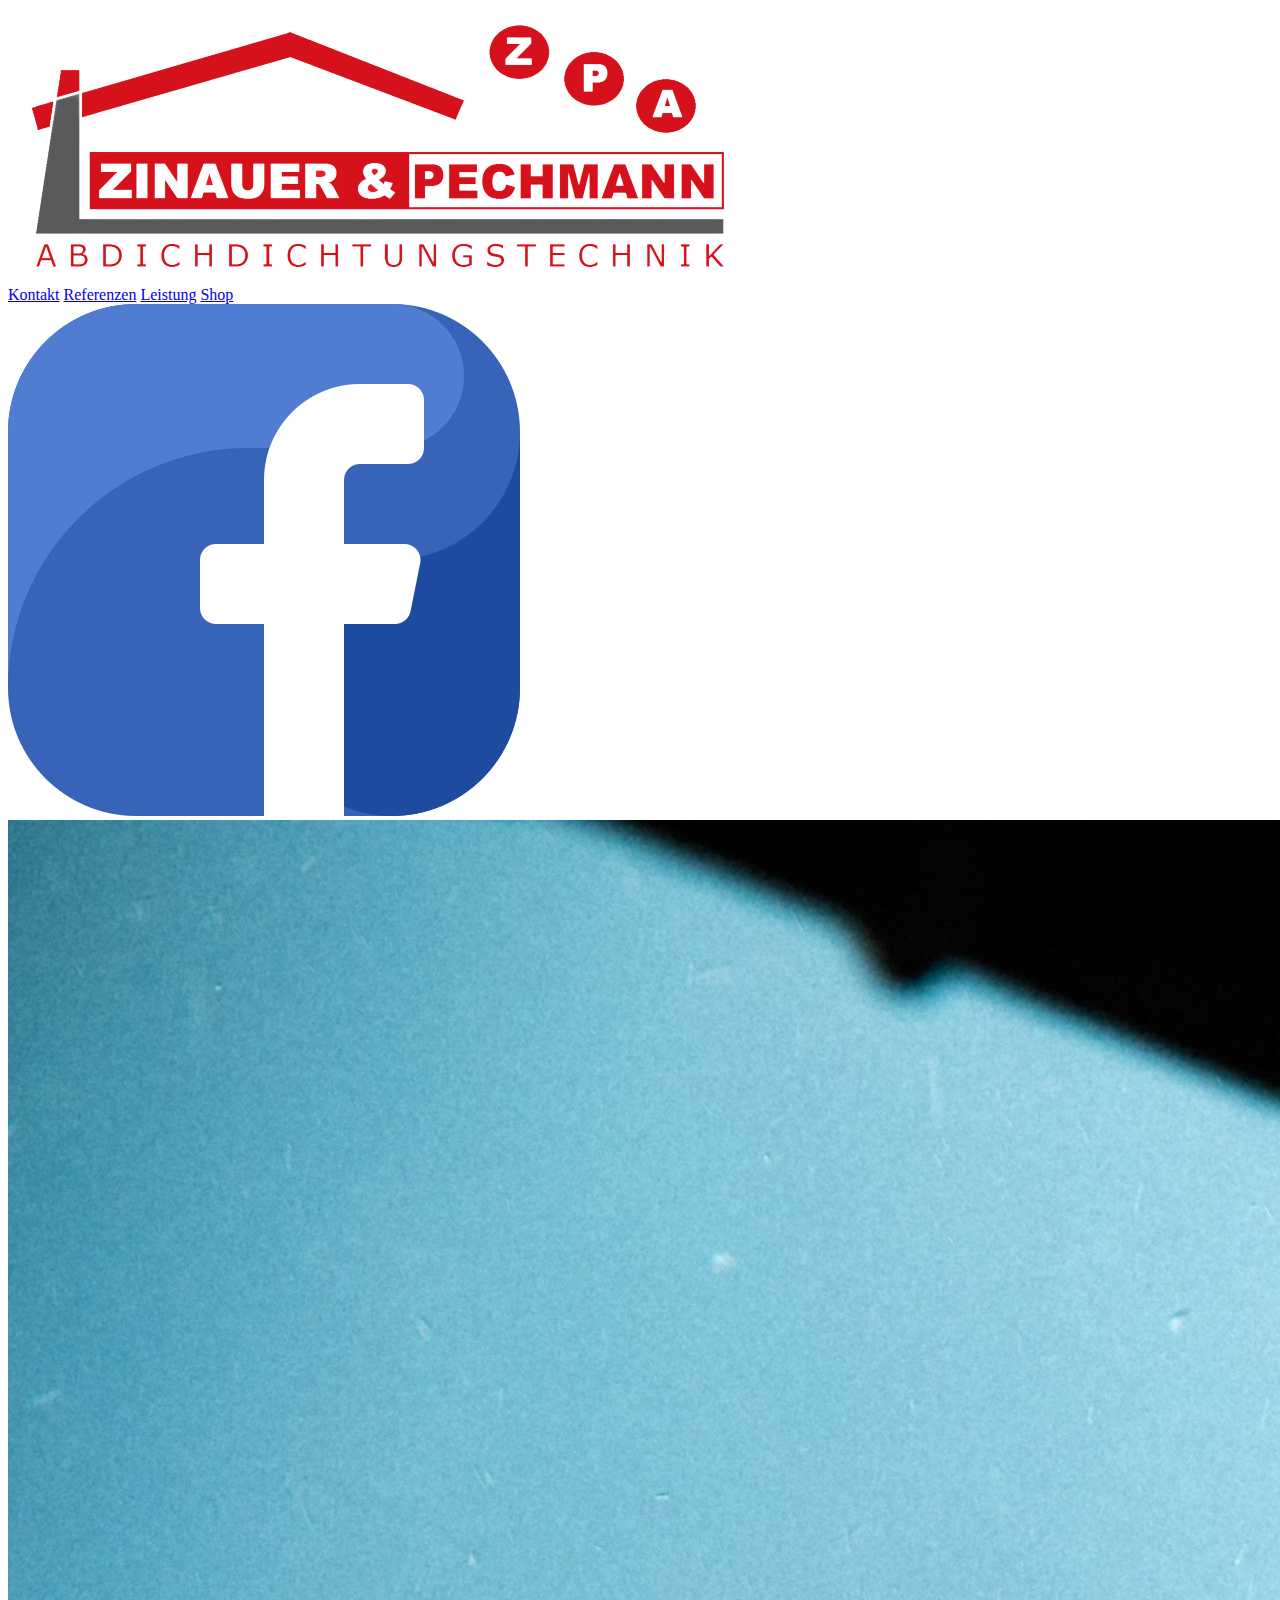
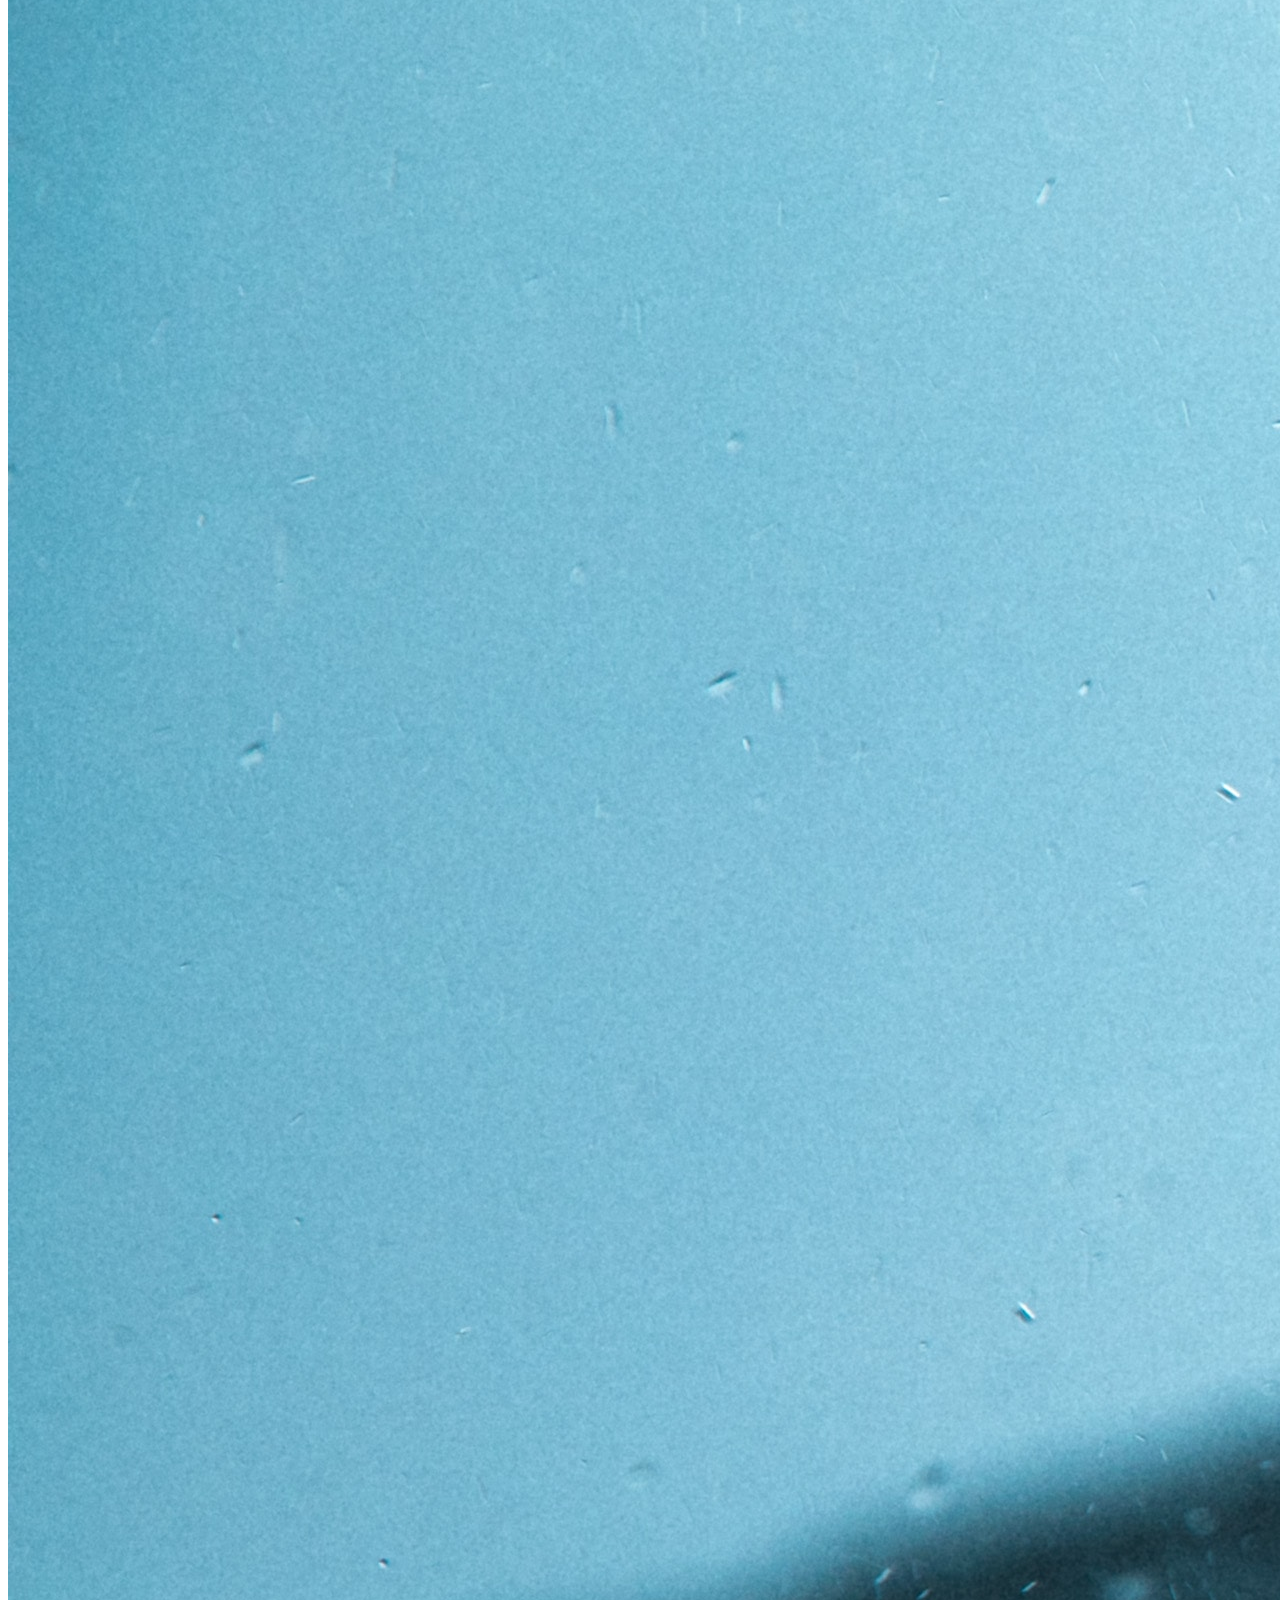
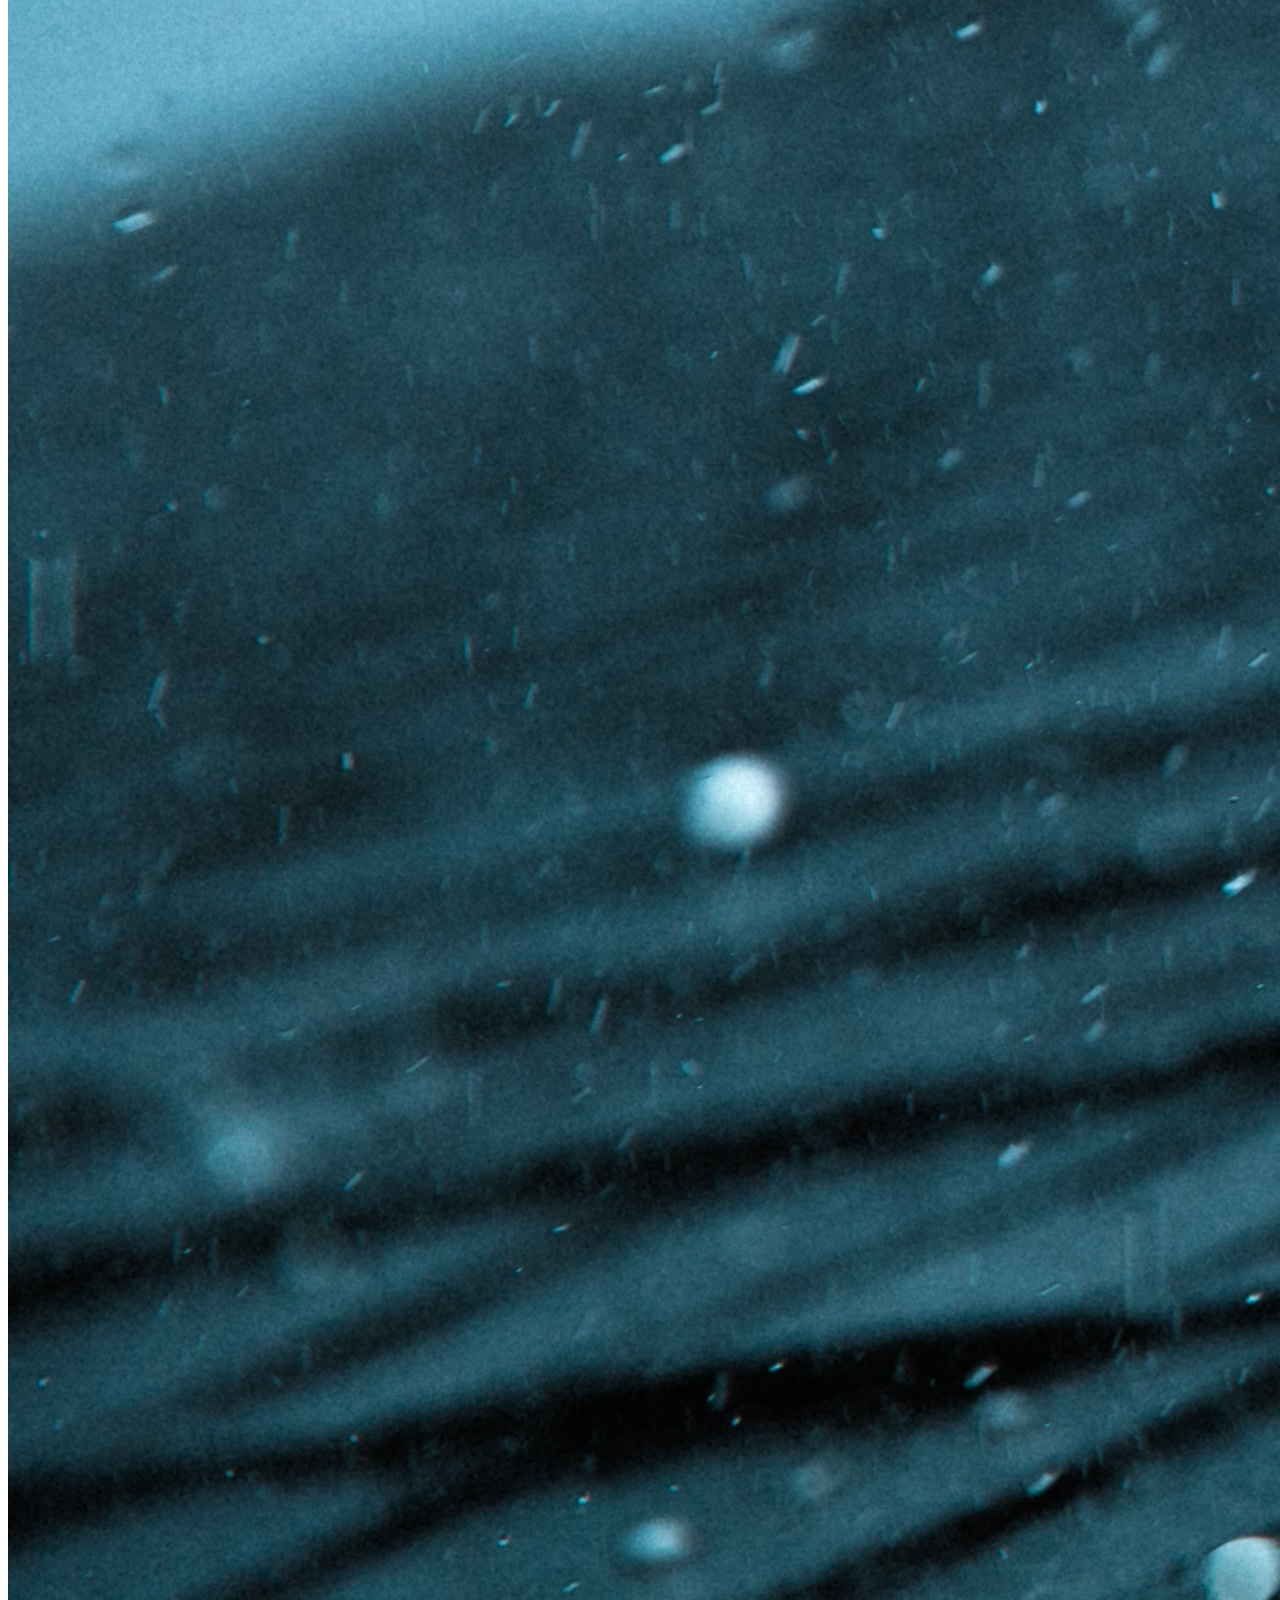
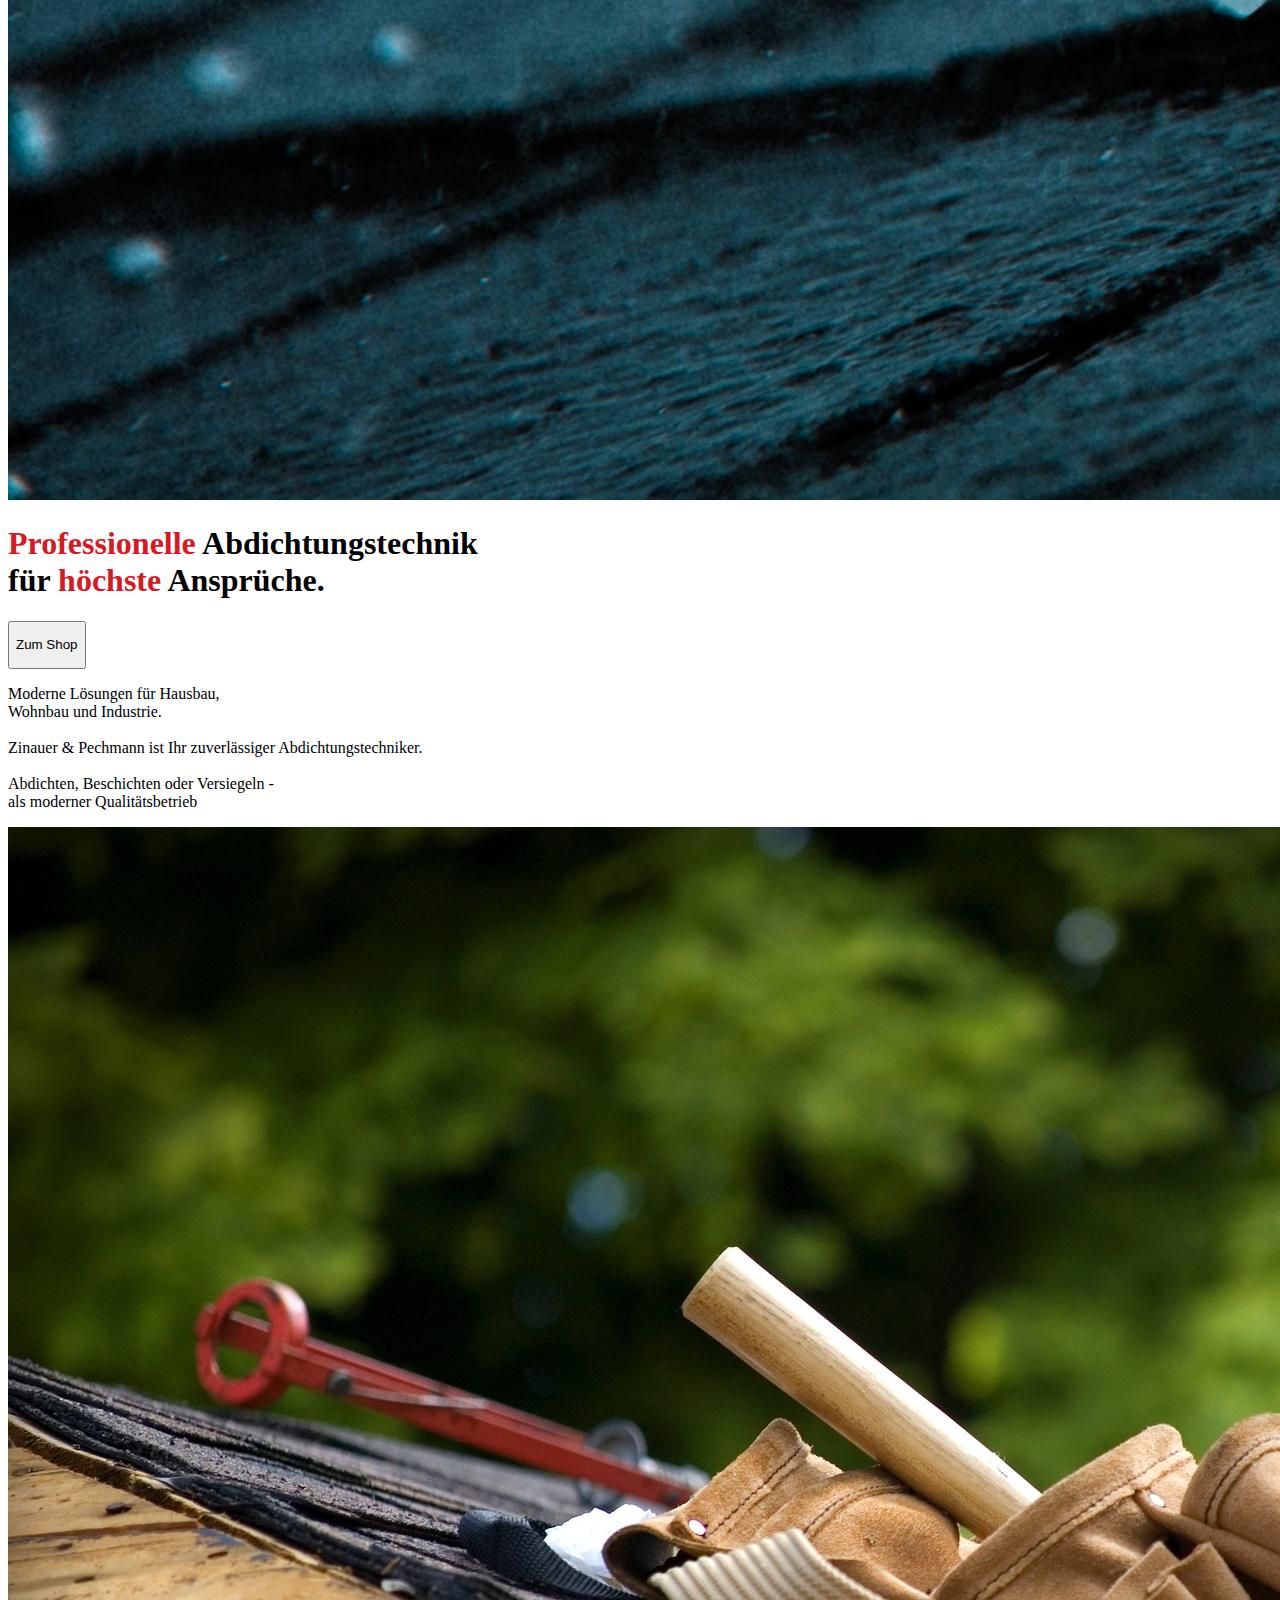
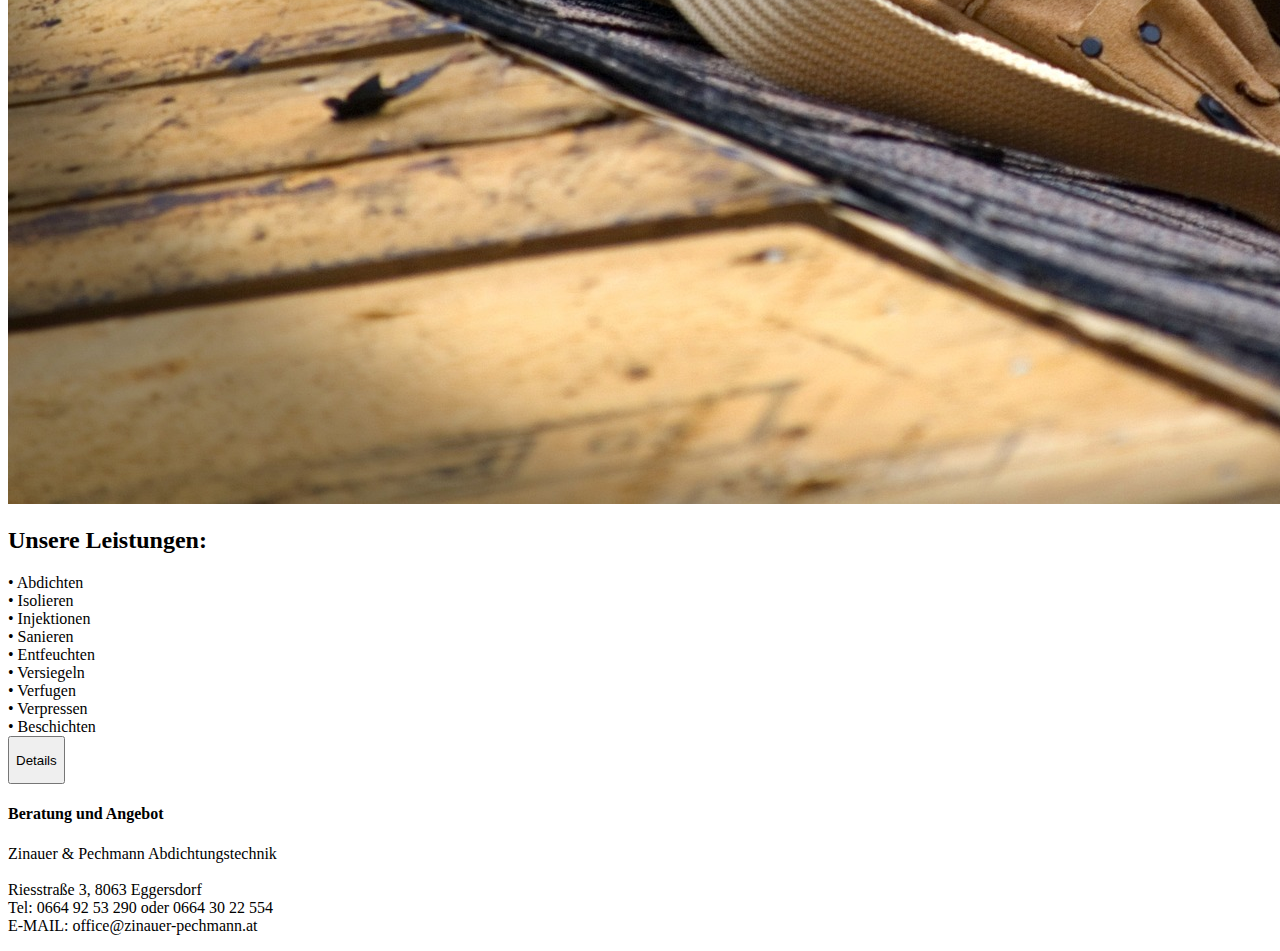
==== index.html @ e1e983dc "Add files via upload" ====
<!DOCTYPE html>
<html lang="en">
<head>
    <meta charset="UTF-8">
    <meta http-equiv="X-UA-Compatible" content="IE=edge">
    <meta name="viewport" content="width=device-width, initial-scale=1.0">
    <link rel="stylesheet" href="style.css">
    <title>Zinauer & Pechmann</title>
</head>
<body>

    <header>
        <section>
            <div class="container-header">
                <img class="logo" src="images/logo.png" alt="logo" />

                <div class="dropdown">                    
                    <div class="dropdown-content">
                        <a href="#">Kontakt</a>
                        <a href="#">Referenzen</a>
                        <a href="#">Leistung</a>
                        <a href="#">Shop</a>
                    </div>
                </div>

                <i class="fa-sharp fa-solid fa-bars"></i>
                <img class="facebook" src="images/facebook.png" alt="facebook"/> 
            </div>
            
        </section>   
    </header>

    <nav>

        <section>
            <div class="container-roof">
                <div class="container-roof-image">
                    <img src="images/rainRoof.jpg" alt="rainRoof"/>
                </div>
                <div class="container-h1">
                    <h1><span style="color: #D71922">Professionelle</span> Abdichtungstechnik <br> für <span style="color: #D71922">höchste</span> Ansprüche.</h1>
                </div>
            </div>            
        </section>

        <section>
            <div class="container-description">
                <div class="button-shop">
                    <button onclick=""><p>Zum Shop <i class="arrowRight"></i></p></button>
                </div>
                <div class="description">
                    <p>Moderne Lösungen für Hausbau, 
                    </br>Wohnbau und Industrie.
                    </br></br>Zinauer & Pechmann ist Ihr zuverlässiger Abdichtungstechniker. 
                    </br></br> Abdichten, Beschichten oder Versiegeln - 
                    </br>als moderner Qualitätsbetrieb</p>
                </div>        
            </div>            
        </section>
        
        <section>
            <div class="container-leistungen">
                <div class="container-tool-image">
                    <img src="images/toolRoof.jpg" alt="toolRoof"/>
                </div> 
                <div class="container-unsere-leistungen">
                    <h2>Unsere Leistungen:</h2>
                    <div class="abdichten">
                        <li>• Abdichten</li>
                        <li>• Isolieren</li>
                        <li>• Injektionen</li>
                    </div>
                    <div class="sanieren">
                        <li>• Sanieren</li>
                        <li>• Entfeuchten</li>
                        <li>• Versiegeln</li>
                    </div>
                    <div class="verfugen">
                        <li>• Verfugen</li>
                        <li>• Verpressen</li>
                        <li>• Beschichten</li>
                    </div>
                    <div class="button-details">
                        <button onclick=""><p>Details <i class="details"></i></p></button>
                    </div> 
                </div>
            </div>              
        </section>        
    </nav>

    <footer>
        <section>
            <div class="container-beratung">
                <h4>Beratung und Angebot</h4>
                <p>Zinauer & Pechmann Abdichtungstechnik
                    <br><br> Riesstraße 3, 8063 Eggersdorf
                    <br>Tel: 0664 92 53 290 oder 0664 30 22 554
                    <br>E-MAIL: office@zinauer-pechmann.at</p>
            </div>
        </section>
    </footer>
    
</body>
</html>
---- style.css ----
@media (max-width: 767px) {

body {
    background-color: white;
    margin: 0 0 0 0;
}    

header {
    background-color: white;
    height: 60px;
}

.container-header{
    display: flex;
    height: 60px;
}

.logo{
    width: 30%;
    object-fit: contain;
}

.facebook{
    width: 5%;
    height: 20px;
    margin: 0% 0% 0% 0%;
}

.dropdown-content{
    display: none;
}

nav {
    width: 100%;
    height: 100%;
    background-image: linear-gradient(to bottom left, #5A5A5A, #222222);
    padding-bottom: 10%;
}

section .container-roof  {
    display: flex;
}

.container-roof-image{
    width: 50%;
    height: 130px;
    display: flex;
}

.container-roof-image img{
    width: 100%;
    height: 130px;
    object-fit: cover;
    opacity: 0.5;
}

.container-h1 {
    display: flex;
    width: 50%;
    justify-content: center;
    align-items: center;
}

h1{
    position:absolute;
    color: #ffffff;
    font-family:'Franklin Gothic Medium', 'Arial Narrow', Arial, sans-serif;
    font-size: 120%;
    margin-left: -35%;
    justify-content: center;
    align-items: center;
    padding-right: 1%;
}

section .container-description{
    margin-top: 5%;
    display: flex;
    justify-content: center;
    align-items: center;
    height: auto;
}

.description{
    display: flex;
    width: 60%;
    height: auto;
    margin: 0px 0px 0px 0px;
    padding-right: 4%;
    color: white;
    font-family:'Franklin Gothic Medium', 'Arial Narrow', Arial, sans-serif;
    font-size: 80%;
    justify-content: left;
    align-items: center;
}

.button-shop{
    width: 40%;
    justify-content: center;
    align-items: center;
}

.button-shop button{
    background-color: #D71922;
    display: flex;
    border: none;
    color: white;
    padding: 0% 8%;
    font-size: 60%;
    font-weight: bold;
    font-family:'Franklin Gothic Medium', 'Arial Narrow', Arial, sans-serif;
    margin: 0 0% 0% 20%;
    align-items: center;
}

.arrowRight{
    border: solid rgb(255, 255, 255);
    border-width: 0 2px 2px 0;
    display: inline-block;
    padding: 2px 0px 3px 5px;
    transform: rotate(-45deg);
}

section .container-leistungen{
    width: 100%;
    height: 200x;
    margin: 10% 0% 0% 0%;
    display: flex;
    align-items: center;
}

section .container-tool-image{
    width: 50%;
    height: auto;
    display: flex;
    align-items: center;
}

.container-tool-image img{
    width: 100%;
    height: 130px;
    object-fit: cover;
    margin-left: 100%;
}

.container-unsere-leistungen{
    float: left;
    background-color: #797979c9;
    width: 80%;
    height: 110px;
    margin-left: -50%;
}

h2{
    color: #ffffff;
    font-weight: normal;
    font-size: 90%;
    font-family:'Franklin Gothic Medium', 'Arial Narrow', Arial, sans-serif;
    width: 100%;
    height: auto;
    margin: 0% 0% 0% 0%;
}

.abdichten{
    margin: 1% 0% 0% 0%;
}

.abdichten li{
    display: inline;
    color: #ffffff;
    font-weight: normal;
    font-family:'Franklin Gothic Medium', 'Arial Narrow', Arial, sans-serif;
    font-size: 80%;
    padding: 0px 0px 0px 0px;
    margin: 0% 0% 0% 5%;
}

.sanieren{
    margin: 2% 0% 0% 0%;
}

.sanieren li{
    display: inline;
    color: #ffffff;
    font-weight: normal;
    font-family:'Franklin Gothic Medium', 'Arial Narrow', Arial, sans-serif;
    font-size: 80%;
    padding: 0px 0px 0px 0px;
    margin: 0% 0% 0% 5%;
}

.verfugen{
    margin: 2% 0% 0% 0%;
}

.verfugen li{
    display: inline;
    color: #ffffff;
    font-weight: normal;
    font-family:'Franklin Gothic Medium', 'Arial Narrow', Arial, sans-serif;
    font-size: 80%;
    padding: 0px 0px 0px 0px;
    margin: 0% 0% 0% 5%;;
}

.button-details button{
    background-color: #D71922;
    border: none;
    color: white;
    padding: 0px 0px 0px 0px;
    text-align: center;
    text-decoration: none;
    display: inline-block;
    font-size: 40%;
    font-weight: bold;
    font-family:'Franklin Gothic Medium', 'Arial Narrow', Arial, sans-serif;
    margin: 2% 0% 0% 75%;
    cursor: pointer;
  }

.details{
    border: solid rgb(255, 255, 255);
        border-width: 0 2px 2px 0;
        display: inline-block;
        padding: 1px 0px 3px 4px;
        transform: rotate(-45deg);
}

h3{
    color: #D71922;
    font-weight: normal;
    text-align: center;
    font-size: 100%;
    font-family:'Franklin Gothic Medium', 'Arial Narrow', Arial, sans-serif;
    width: 100%;
    height: auto;
    margin: 15% 0% 0% 2%;
}

.container-beratung h4{
    font-size: 120%;
    align-items: center;
    justify-content: center;
    display: flex;
    color: #D71922;
    font-family:'Franklin Gothic Medium', 'Arial Narrow', Arial, sans-serif;
}

.container-beratung p{
    font-size: 90%;
    text-align: center;
    align-items: center;
    justify-content: center;
    display: flex;
    color: #000000;
    font-family:'Franklin Gothic Medium', 'Arial Narrow', Arial, sans-serif;
}

}
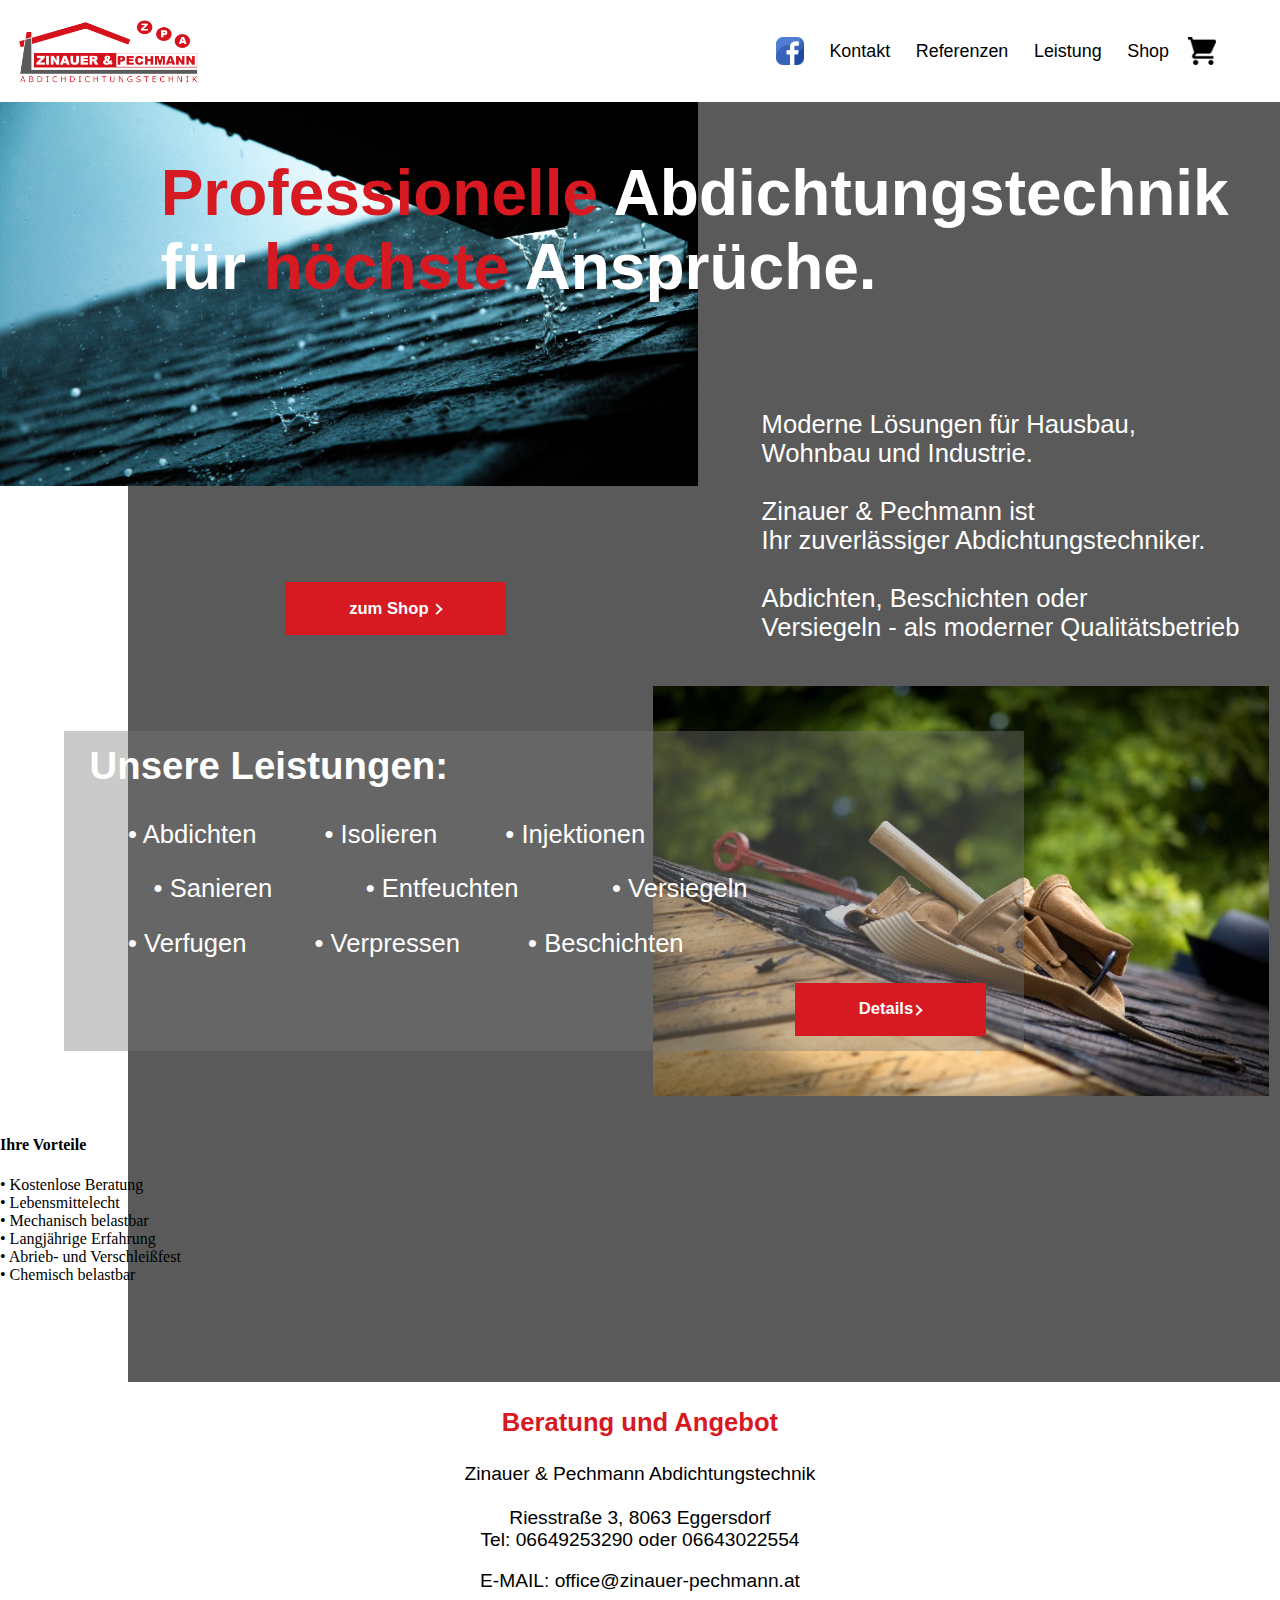
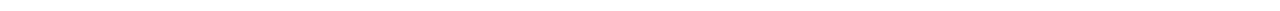
==== commit 168da46d: "Add files via upload" ====
--- a/index.html
+++ b/index.html
@@ -12,21 +12,29 @@
     <header>
         <section>
             <div class="container-header">
-                <img class="logo" src="images/logo.png" alt="logo" />
 
-                <div class="dropdown">                    
-                    <div class="dropdown-content">
-                        <a href="#">Kontakt</a>
-                        <a href="#">Referenzen</a>
-                        <a href="#">Leistung</a>
-                        <a href="#">Shop</a>
+                <div class="container-logo">
+                    <img class="logo" src="images/logo.png" alt="logo" />
+                </div>    
+
+                <div class="container-menu">
+                    <b href="https://www.facebook.com/zinauerpechmann.abdichtungstechnikog.3/?paipv=0&eav=AfZH3U3bGbUvaBWXd1QP0SebT389wvMkkv2ja5LcROw9RLDt6MDsIaOsM6JJe1IjRBg&_rdr"><img class="facebook" src="images/facebook.png" alt="facebook"/></b>
+                    <img class="einkaufswagen-mobile" src="images/einkaufswagen.png" alt="einkaufswagen"/>
+                    <div class="dropdown">
+                        <button class="dropbtn"></button>
+                        <div class="container-dropdown">
+                            <ul class="links">
+                                <li><a href="kontakt">Kontakt</a></li>
+                                <li><a href="referenzen">Referenzen</a></li>
+                                <li><a href="leistung">Leistung</a></li>
+                                <li><a href="shop">Shop</a></li>   
+                            </ul>                   
+                        </div>
                     </div>
+                    <img class="einkaufswagen-website" src="images/einkaufswagen.png" alt="einkaufswagen"/>
                 </div>
-
-                <i class="fa-sharp fa-solid fa-bars"></i>
-                <img class="facebook" src="images/facebook.png" alt="facebook"/> 
-            </div>
-            
+                 
+            </div>    
         </section>   
     </header>
 
@@ -46,14 +54,15 @@
         <section>
             <div class="container-description">
                 <div class="button-shop">
-                    <button onclick=""><p>Zum Shop <i class="arrowRight"></i></p></button>
+                    <button onclick=""><p>zum Shop <i class="arrowRight"></i></p></button>
                 </div>
                 <div class="description">
                     <p>Moderne Lösungen für Hausbau, 
                     </br>Wohnbau und Industrie.
-                    </br></br>Zinauer & Pechmann ist Ihr zuverlässiger Abdichtungstechniker. 
-                    </br></br> Abdichten, Beschichten oder Versiegeln - 
-                    </br>als moderner Qualitätsbetrieb</p>
+                    </br></br>Zinauer & Pechmann ist 
+                    </br>Ihr zuverlässiger Abdichtungstechniker. 
+                    </br></br> Abdichten, Beschichten oder  
+                    </br>Versiegeln - als moderner Qualitätsbetrieb</p>
                 </div>        
             </div>            
         </section>
@@ -80,22 +89,40 @@
                         <li>• Verpressen</li>
                         <li>• Beschichten</li>
                     </div>
-                    <div class="button-details">
-                        <button onclick=""><p>Details <i class="details"></i></p></button>
+                    <div class="container-button-details">
+                        <button 
+                        onclick=""><p>Details<i class="arrowRight"></i></p>
+                        </button>
                     </div> 
+                </div>                
+            </div>              
+        </section>
+        
+        <section>
+            <div class="container-vorteile">
+                <h4>Ihre Vorteile</h4>
+                <div class="zeile1">
+                    <li>• Kostenlose Beratung</li>
+                    <li>• Lebensmittelecht</li>
+                    <li>• Mechanisch belastbar</li>
                 </div>
-            </div>              
-        </section>        
+                <div class="zeile2">
+                    <li>• Langjährige Erfahrung</li>
+                    <li>• Abrieb- und Verschleißfest</li>
+                    <li>• Chemisch belastbar</li>
+                </div>
+            </div>
+        </section>
     </nav>
 
     <footer>
         <section>
             <div class="container-beratung">
-                <h4>Beratung und Angebot</h4>
+                <h3>Beratung und Angebot</h3>
                 <p>Zinauer & Pechmann Abdichtungstechnik
                     <br><br> Riesstraße 3, 8063 Eggersdorf
-                    <br>Tel: 0664 92 53 290 oder 0664 30 22 554
-                    <br>E-MAIL: office@zinauer-pechmann.at</p>
+                    <br>Tel: 06649253290 oder 06643022554
+                    <p><a href="mailto:">E-MAIL: office@zinauer-pechmann.at</a></p>
             </div>
         </section>
     </footer>
--- a/style.css
+++ b/style.css
@@ -7,35 +7,133 @@
 }    
 
 header {
-    background-color: white;
-    height: 60px;
-}
-
-.container-header{
-    display: flex;
-    height: 60px;
+    background-color: rgb(255, 255, 255);
+    width: 100vw;
+    height: 15vw;
+}
+
+section .container-header{
+    width: 100vw;
+    height: auto;
+    background-color: rgb(255, 255, 255);
+    display: flex;
+    margin-bottom: 0%;
+}
+
+.container-logo{
+    width: 50vw;
+    height: 15vw;
+    background-color: #ffffff;
+    display: flex;
+    justify-content: left;
+    align-items: center;
+    padding-left: 1vw;
 }
 
 .logo{
-    width: 30%;
-    object-fit: contain;
+    width: 25vw;
+}
+
+.container-menu{
+    width: 50vw;
+    height: auto;
+    background-color: #ffffff;
+    display: flex;
+    justify-content: right;
+    align-items: center;
+    margin-right: 4vw;
+}
+
+.dropdown {
+    overflow: hidden;
+    display: flex;
+    justify-content: center;
+    align-items: center;
+  }
+  
+.dropbtn {
+    background-image: url(images/menu.png);
+    background-size: contain;
+    background-repeat: no-repeat;
+    border: none;
+    background-color: rgb(255, 255, 255);
+    height: 6vw;
+    width: 6vw;
+    display: flex;
+    justify-content: center;
+    align-items: center;
+}
+  
+.navbar a:hover, .dropdown:hover .dropbtn {
+    background-image: url(images/menu.png);
+}
+  
+.container-dropdown {
+    display: none;
+    position: absolute;
+    background-color: #5a5a5a70;
+    backdrop-filter: blur(15px);
+    min-width: 50vw;
+    z-index: 4;
+    margin-left: -52vw;
+    margin-top: 46vw;
+}
+
+ul.links {
+    margin: 0;
+    padding: 0;
+    color: #ffffff;
+  }
+  
+.links li {
+    padding: 2vw;
+    display: flex;
+    justify-content: center;
+}
+
+.links a{
+    text-decoration: none;
+    color: #ffffff;
+    font-weight: bold;
+    font-family:'Franklin Gothic Medium', 'Arial Narrow', Arial, sans-serif;
+}
+
+.links a[href^="shop"]{
+    text-decoration: none;
+    background-color: #D71922;
+    width: 50vw;
+    color: #ffffff;
+    font-weight: lighter;
+    font-family:'Franklin Gothic Medium', 'Arial Narrow', Arial, sans-serif;
+    display: flex;
+    justify-content: center;
+    padding: 1vw;
+}
+  
+.dropdown:hover .container-dropdown {
+    display: block;
 }
 
 .facebook{
-    width: 5%;
-    height: 20px;
-    margin: 0% 0% 0% 0%;
-}
-
-.dropdown-content{
+    float: right;
+    width: 6vw;
+    margin: 0% 4vw 0% 0%;
+}
+
+.einkaufswagen-mobile{
+    float: right;
+    width: 6vw;
+    margin: 0% 4vw 0% 0%;
+}
+.einkaufswagen-website{
     display: none;
 }
 
 nav {
-    width: 100%;
-    height: 100%;
-    background-image: linear-gradient(to bottom left, #5A5A5A, #222222);
-    padding-bottom: 10%;
+    width: 100vw;
+    height: auto;
+    background-image: linear-gradient(to left, #5A5A5A 90vw, #ffffff 10vw);
+    padding-bottom: 10vw;
 }
 
 section .container-roof  {
@@ -43,21 +141,20 @@
 }
 
 .container-roof-image{
-    width: 50%;
-    height: 130px;
+    width: 100vw;
+    height: 20vw;
     display: flex;
 }
 
 .container-roof-image img{
-    width: 100%;
-    height: 130px;
+    width: 130vw;
+    height: 40vw;
     object-fit: cover;
-    opacity: 0.5;
 }
 
 .container-h1 {
     display: flex;
-    width: 50%;
+    width: 10vw;
     justify-content: center;
     align-items: center;
 }
@@ -66,103 +163,112 @@
     position:absolute;
     color: #ffffff;
     font-family:'Franklin Gothic Medium', 'Arial Narrow', Arial, sans-serif;
-    font-size: 120%;
-    margin-left: -35%;
-    justify-content: center;
-    align-items: center;
-    padding-right: 1%;
+    font-size: 6vw;
+    margin-left: -100vw;
+    margin-top: 20vw;
+    justify-content: center;
+    align-items: center;
+    padding-right: 0vw;
 }
 
 section .container-description{
-    margin-top: 5%;
-    display: flex;
-    justify-content: center;
-    align-items: center;
+    margin-top: 5vw;
     height: auto;
+    width: auto;
 }
 
 .description{
     display: flex;
-    width: 60%;
+    width: auto;
     height: auto;
-    margin: 0px 0px 0px 0px;
-    padding-right: 4%;
+    margin: 5vw 0px 0px 10vw;
+    padding-right: 1vw;
     color: white;
-    font-family:'Franklin Gothic Medium', 'Arial Narrow', Arial, sans-serif;
-    font-size: 80%;
-    justify-content: left;
+    text-align: left;
+    font-family:'Franklin Gothic Medium', 'Arial Narrow', Arial, sans-serif;
+    font-size: 4vw;
+    justify-content: center;
     align-items: center;
 }
 
 .button-shop{
-    width: 40%;
+    width: 100vw;
+    height: auto;
+    margin-top: 15vw;
+    display: flex;
     justify-content: center;
     align-items: center;
 }
 
 .button-shop button{
     background-color: #D71922;
-    display: flex;
     border: none;
     color: white;
-    padding: 0% 8%;
-    font-size: 60%;
+    text-align: center;
+    text-decoration: none;
+    display: inline-block;
+    font-size: 3vw;
     font-weight: bold;
-    font-family:'Franklin Gothic Medium', 'Arial Narrow', Arial, sans-serif;
-    margin: 0 0% 0% 20%;
-    align-items: center;
+    margin: 10vw 0px 0px 5vw;
+    padding: 0vh 5vw;
+    cursor: pointer;
 }
 
 .arrowRight{
     border: solid rgb(255, 255, 255);
-    border-width: 0 2px 2px 0;
+    border-width: 0 0.2vw 0.2vw 0;
     display: inline-block;
-    padding: 2px 0px 3px 5px;
+    font-weight: bold;
+    padding: 0.8vw 0px 0.2vw 1vw;
+    margin-left: 1vw;
     transform: rotate(-45deg);
 }
 
 section .container-leistungen{
-    width: 100%;
-    height: 200x;
-    margin: 10% 0% 0% 0%;
-    display: flex;
-    align-items: center;
+    width: 100vw;
+    height: 60vw;
+    display: flex;
+    align-items: center;   
 }
 
 section .container-tool-image{
-    width: 50%;
+    width: 50vw;
     height: auto;
     display: flex;
     align-items: center;
+    display: none;
 }
 
 .container-tool-image img{
-    width: 100%;
-    height: 130px;
+    width: 100vw;
+    height: 45vw;
     object-fit: cover;
-    margin-left: 100%;
+    margin-top: 0vw;
+    margin-left: 32vw;
+    display: none;    
 }
 
 .container-unsere-leistungen{
-    float: left;
-    background-color: #797979c9;
-    width: 80%;
-    height: 110px;
-    margin-left: -50%;
+    background-color: #797979e3;
+    width: 100vw;
+    height: 45vw;
+    margin-top: 0vw;
 }
 
 h2{
     color: #ffffff;
     font-weight: normal;
-    font-size: 90%;
-    font-family:'Franklin Gothic Medium', 'Arial Narrow', Arial, sans-serif;
-    width: 100%;
+    font-size: 5vw;
+    font-weight: bold;
+    font-family:'Franklin Gothic Medium', 'Arial Narrow', Arial, sans-serif;
+    width: 60vw;
     height: auto;
-    margin: 0% 0% 0% 0%;
+    margin-top: 1vw;
+    padding-left: 2vw;
 }
 
 .abdichten{
-    margin: 1% 0% 0% 0%;
+    margin: 1vw 0% 0% 0%;
 }
 
 .abdichten li{
@@ -170,13 +276,14 @@
     color: #ffffff;
     font-weight: normal;
     font-family:'Franklin Gothic Medium', 'Arial Narrow', Arial, sans-serif;
-    font-size: 80%;
+    font-size: 4vw;
     padding: 0px 0px 0px 0px;
-    margin: 0% 0% 0% 5%;
+    margin: 0% 0% 0% 0%;
+    margin-left: 5vw;
 }
 
 .sanieren{
-    margin: 2% 0% 0% 0%;
+    margin: 2vw 0% 0% 0%;
 }
 
 .sanieren li{
@@ -184,13 +291,14 @@
     color: #ffffff;
     font-weight: normal;
     font-family:'Franklin Gothic Medium', 'Arial Narrow', Arial, sans-serif;
-    font-size: 80%;
+    font-size: 4vw;
     padding: 0px 0px 0px 0px;
-    margin: 0% 0% 0% 5%;
+    margin: 0% 0% 0% 0%;
+    margin-left: 7vw;
 }
 
 .verfugen{
-    margin: 2% 0% 0% 0%;
+    margin: 2vw 0% 0% 0%;
 }
 
 .verfugen li{
@@ -198,64 +306,867 @@
     color: #ffffff;
     font-weight: normal;
     font-family:'Franklin Gothic Medium', 'Arial Narrow', Arial, sans-serif;
-    font-size: 80%;
+    font-size: 4vw;
     padding: 0px 0px 0px 0px;
-    margin: 0% 0% 0% 5%;;
-}
-
-.button-details button{
+    margin: 0% 0% 0% 0%;
+    margin-left: 5vw;
+}
+
+.container-button-details {
+    height: 4vw;
+    justify-content: right;
+    align-items: center;
+    display: flex;
+    padding: 0px 1vw;
+}
+
+.container-button-details button{
     background-color: #D71922;
     border: none;
     color: white;
-    padding: 0px 0px 0px 0px;
     text-align: center;
     text-decoration: none;
     display: inline-block;
-    font-size: 40%;
+    font-size: 3vw;
     font-weight: bold;
-    font-family:'Franklin Gothic Medium', 'Arial Narrow', Arial, sans-serif;
-    margin: 2% 0% 0% 75%;
+    margin: 14vw 0px 0px 0vw;
+    margin-right: 6vw;
+    padding: 0vh 8vw;
     cursor: pointer;
-  }
-
-.details{
-    border: solid rgb(255, 255, 255);
-        border-width: 0 2px 2px 0;
+}
+
+.container-vorteile{
+    background-color: rgb(255, 255, 255);
+    width: 100vw;
+    height: 40vw;
+}
+
+h4{
+    color: #D71922;
+    font-size: 5vw;
+    font-family:'Franklin Gothic Medium', 'Arial Narrow', Arial, sans-serif;
+    text-align: center;
+    padding-top: 3vw;
+}
+
+.zeile1 li{
+    display: inline;
+    color: #000000;
+    font-weight: normal;
+    font-family:'Franklin Gothic Medium', 'Arial Narrow', Arial, sans-serif;
+    font-size: 2vw;
+    padding: 0px 0px 0px 0px;
+    margin: 0% 0% 0% 0%;
+    margin-left: 2vw;
+    text-align: center;
+    align-items: center;
+    justify-content: center;
+}
+
+.zeile2 li{
+    display: inline;
+    color: #000000;
+    font-weight: normal;
+    font-family:'Franklin Gothic Medium', 'Arial Narrow', Arial, sans-serif;
+    font-size: 2vw;
+    padding: 0px 0px 0px 0px;
+    margin: 0% 0% 0% 0%;
+    margin-left: 2vw;
+    text-align: center;
+    align-items: center;
+    justify-content: center;
+}
+
+footer{
+    height: 3vw;
+    width: 100vw;
+    margin-bottom: 10vw;
+}
+
+.container-beratung h3{
+    font-size: 5vw;
+    align-items: center;
+    justify-content: center;
+    display: flex;
+    color: #D71922;
+    font-family:'Franklin Gothic Medium', 'Arial Narrow', Arial, sans-serif;
+}
+
+.container-beratung p{
+    font-size: 4vw;
+    text-align: center;
+    align-items: center;
+    justify-content: center;
+    display: flex;
+    color: #000000;
+    font-family:'Franklin Gothic Medium', 'Arial Narrow', Arial, sans-serif;
+}
+
+.container-beratung a{
+    text-decoration: none;
+    background-color: #ffffff;
+    width: 100vw;
+    color: #000000;
+    font-weight: lighter;
+    font-family:'Franklin Gothic Medium', 'Arial Narrow', Arial, sans-serif;
+    display: flex;
+    justify-content: center;
+    padding-bottom: 2vw;
+}
+
+}
+
+
+
+
+
+
+
+
+
+@media (min-width: 768px) and (max-width: 1023px) {
+
+    body {
+        background-color: white;
+        margin: 0 0 0 0;
+    }    
+    
+    header {
+        background-color: rgb(255, 255, 255);
+        width: 100vw;
+        height: auto;
+    }
+    
+    section .container-header{
+        width: 100vw;
+        height: auto;
+        background-color: rgb(13, 22, 104);
+        display: flex;
+        margin-bottom: 0%;
+    }
+    
+    .container-logo{
+        width: 50vw;
+        height: 8vw;
+        background-color: #ffffff;
+        display: flex;
+        justify-content: left;
+        align-items: center;
+        padding-left: 1vw;
+    }
+    
+    .logo{
+        width: 15vw;
+    }
+    
+    .container-menu{
+        width: 50vw;
+        height: auto;
+        background-color: #ffffff;
+        display: flex;
+        justify-content: right;
+        align-items: center;
+        padding-right: 5vw;
+        
+    }
+
+      
+    .dropbtn {
+        display: none;
+    }
+
+    .dropdown{
+        width: 30vw;
+        height: auto;
+        background-color: #ffffff;
+        display: flex;
+        text-align: left;
+        justify-content: left;
+    }
+      
+    .container-dropdown {
+        width: 30vw;
+        height: auto;
+        background-color: #ffffff;
+        display: flex;
+        text-align: left;
+        justify-content: left;
+    }
+
+    ul.links{
+        width: 100vw;
+        padding: 0%;
+        padding-left: 0%;
+    }
+
+    ul li {
+        float: left;
+        display: flex;
+        text-align: left;
+        justify-content: left;
+        padding-left: 0%;
+        padding: 0%;
+    }
+      
+    .links li {
+        float: left;
+        display: flex;
+        text-align: left;
+        justify-content: left;
+        padding-left: 2vw;
+    }
+    
+    .links a{
+        color: #000000;
+        font-weight: lighter;
+        font-size: 1.4vw;
+        font-family:'Franklin Gothic Medium', 'Arial Narrow', Arial, sans-serif;
+        text-align: left;
+        justify-content: left;
+        display: flex;
+        text-decoration: none;
+    }
+
+    .links a:hover{
+        color: #D71922;
+    }
+
+    .container-menu b{
+        width: 5vw
+    }
+    
+    .facebook{
+        float: right;
+        display: flex;
+        background-color: white;
+        width: 2.2vw;
+        margin: 0% 0% 0% 0%;
+    }
+    
+    .einkaufswagen-mobile{
+        display: none;
+    }
+
+    .einkaufswagen-website{
+        float: right;
+        width: 2.2vw;
+        margin: 0% 0% 0% 0%;
+        background-color: white;
+    }
+    
+    nav {
+        width: 100vw;
+        height: 100vw;
+        background-image: linear-gradient(to left, #5A5A5A 90vw, #ffffff 10vw);
+        padding-bottom: 5vw;
+    }
+    
+    section .container-roof  {
+        display: flex;
+    }
+    
+    .container-roof-image{
+        width: 60vw;
+        height: 20vw;
+        display: flex;
+    }
+    
+    .container-roof-image img{
+        width: 100%;
+        height: 30vw;
+        object-fit: cover;
+    }
+    
+    .container-h1 {
+        display: flex;
+        width: 50vw;
+        justify-content: center;
+        align-items: center;
+    }
+    
+    h1{
+        position:absolute;
+        color: #ffffff;
+        font-family:'Franklin Gothic Medium', 'Arial Narrow', Arial, sans-serif;
+        font-size: 5vw;
+        margin-left: -45vw;
+        justify-content: center;
+        align-items: center;
+        padding-right: 1vw;
+    }
+    
+    section .container-description{
+        margin-top: 5vw;
+        display: flex;
+        justify-content: center;
+        align-items: center;
+        height: auto;
+        width: auto;
+    }
+    
+    .description{
+        display: flex;
+        width: 200vw;
+        height: auto;
+        margin: -3vw 0px 0px 20vw;
+        padding-right: 1vw;
+        color: white;
+        text-align: left;
+        font-family:'Franklin Gothic Medium', 'Arial Narrow', Arial, sans-serif;
+        font-size: 2vw;
+        justify-content: left;
+        align-items: center;
+    }
+    
+    .button-shop{
+        width: 200vw;
+        height: auto;
+        justify-content: right;
+        align-items: center;
+        display: flex;
+    }
+    
+    .button-shop button{
+        background-color: #D71922;
+        border: none;
+        color: white;
+        text-align: center;
+        text-decoration: none;
         display: inline-block;
-        padding: 1px 0px 3px 4px;
+        font-size: 1.3vw;
+        font-weight: bold;
+        margin: 10vw 0px 0px 5vw;
+        padding: 0vh 5vw;
+        cursor: pointer;
+    }
+    
+    .arrowRight{
+        border: solid rgb(255, 255, 255);
+        border-width: 0 0.2vw 0.2vw 0;
+        display: inline-block;
+        font-weight: bold;
+        padding: 0.2vw 0px 0.3vw 0.5vw;
         transform: rotate(-45deg);
-}
-
-h3{
-    color: #D71922;
-    font-weight: normal;
-    text-align: center;
-    font-size: 100%;
-    font-family:'Franklin Gothic Medium', 'Arial Narrow', Arial, sans-serif;
-    width: 100%;
-    height: auto;
-    margin: 15% 0% 0% 2%;
-}
-
-.container-beratung h4{
-    font-size: 120%;
-    align-items: center;
-    justify-content: center;
-    display: flex;
-    color: #D71922;
-    font-family:'Franklin Gothic Medium', 'Arial Narrow', Arial, sans-serif;
-}
-
-.container-beratung p{
-    font-size: 90%;
-    text-align: center;
-    align-items: center;
-    justify-content: center;
-    display: flex;
-    color: #000000;
-    font-family:'Franklin Gothic Medium', 'Arial Narrow', Arial, sans-serif;
-}
-
-} 
-
-
+    }
+    
+    section .container-leistungen{
+        width: 100vw;
+        height: 35vw;
+        display: flex;
+        align-items: center;   
+    }
+    
+    section .container-tool-image{
+        width: 50vw;
+        height: auto;
+        display: flex;
+        align-items: center;
+    }
+    
+    .container-tool-image img{
+        width: 1000vw;
+        height: 32vw;
+        object-fit: cover;
+        margin-top: 0vw;
+        margin-left: 51vw;
+        
+    }
+    
+    .container-unsere-leistungen{
+        background-color: #79797965;
+        width: 75vw;
+        height: 25vw;
+        margin-top: 0vw;
+        margin-left: -45vw;
+    }
+    
+    h2{
+        color: #ffffff;
+        font-weight: normal;
+        font-size: 3vw;
+        font-weight: bold;
+        font-family:'Franklin Gothic Medium', 'Arial Narrow', Arial, sans-serif;
+        width: 60vw;
+        height: auto;
+        margin-top: 1vw;
+        padding-left: 2vw;
+    }
+    
+    .abdichten{
+        margin: 1vw 0% 0% 0%;
+    }
+    
+    .abdichten li{
+        display: inline;
+        color: #ffffff;
+        font-weight: normal;
+        font-family:'Franklin Gothic Medium', 'Arial Narrow', Arial, sans-serif;
+        font-size: 2vw;
+        padding: 0px 0px 0px 0px;
+        margin: 0% 0% 0% 0%;
+        margin-left: 5vw;
+    }
+    
+    .sanieren{
+        margin: 2vw 0% 0% 0%;
+    }
+    
+    .sanieren li{
+        display: inline;
+        color: #ffffff;
+        font-weight: normal;
+        font-family:'Franklin Gothic Medium', 'Arial Narrow', Arial, sans-serif;
+        font-size: 2vw;
+        padding: 0px 0px 0px 0px;
+        margin: 0% 0% 0% 0%;
+        margin-left: 7vw;
+    }
+    
+    .verfugen{
+        margin: 2vw 0% 0% 0%;
+    }
+    
+    .verfugen li{
+        display: inline;
+        color: #ffffff;
+        font-weight: normal;
+        font-family:'Franklin Gothic Medium', 'Arial Narrow', Arial, sans-serif;
+        font-size: 2vw;
+        padding: 0px 0px 0px 0px;
+        margin: 0% 0% 0% 0%;
+        margin-left: 5vw;
+    }
+    
+    .container-button-details {
+        height: 4vw;
+        justify-content: right;
+        align-items: center;
+        display: flex;
+        padding: 0px 1vw;
+    }
+    
+    .container-button-details button{
+        background-color: #D71922;
+        display: flex;
+        border: none;
+        color: white;
+        font-size: 1.3vw;
+        font-weight: bold;
+        font-family:'Franklin Gothic Medium', 'Arial Narrow', Arial, sans-serif;
+        margin: 4vw 0px 0px 0vw;
+        margin-right: 2vw;
+        padding: 0vh 5vw;
+        align-items: center;
+        cursor: pointer;
+    }    
+    
+    
+    .container-beratung h3{
+        font-size: 3vw;
+        align-items: center;
+        justify-content: center;
+        display: flex;
+        color: #D71922;
+        font-family:'Franklin Gothic Medium', 'Arial Narrow', Arial, sans-serif;
+    }
+    
+    .container-beratung p{
+        font-size: 2vw;
+        text-align: center;
+        align-items: center;
+        justify-content: center;
+        display: flex;
+        color: #000000;
+        font-family:'Franklin Gothic Medium', 'Arial Narrow', Arial, sans-serif;
+    }
+    
+    .container-beratung a{
+        text-decoration: none;
+        background-color: #ffffff;
+        width: 100vw;
+        color: #000000;
+        font-weight: lighter;
+        font-family:'Franklin Gothic Medium', 'Arial Narrow', Arial, sans-serif;
+        display: flex;
+        justify-content: center;
+    }
+
+}
+
+
+
+
+
+
+
+
+
+
+
+
+@media (min-width: 1024px){
+
+    body {
+        background-color: white;
+        margin: 0 0 0 0;
+    }    
+    
+    header {
+        background-color: rgb(255, 255, 255);
+        width: 100vw;
+        height: auto;
+    }
+    
+    section .container-header{
+        width: 100vw;
+        height: auto;
+        background-color: rgb(13, 22, 104);
+        display: flex;
+        margin-bottom: 0%;
+    }
+    
+    .container-logo{
+        width: 50vw;
+        height: 8vw;
+        background-color: #ffffff;
+        display: flex;
+        justify-content: left;
+        align-items: center;
+        padding-left: 1vw;
+    }
+    
+    .logo{
+        width: 15vw;
+    }
+    
+    .container-menu{
+        width: 50vw;
+        height: auto;
+        background-color: #ffffff;
+        display: flex;
+        justify-content: right;
+        align-items: center;
+        padding-right: 5vw;
+        
+    }
+
+      
+    .dropbtn {
+        display: none;
+    }
+
+    .dropdown{
+        width: 30vw;
+        height: auto;
+        background-color: #ffffff;
+        display: flex;
+        text-align: left;
+        justify-content: left;
+    }
+      
+    .container-dropdown {
+        width: 30vw;
+        height: auto;
+        background-color: #ffffff;
+        display: flex;
+        text-align: left;
+        justify-content: left;
+    }
+
+    ul.links{
+        width: 100vw;
+        padding: 0%;
+        padding-left: 0%;
+    }
+
+    ul li {
+        float: left;
+        display: flex;
+        text-align: left;
+        justify-content: left;
+        padding-left: 0%;
+        padding: 0%;
+    }
+      
+    .links li {
+        float: left;
+        display: flex;
+        text-align: left;
+        justify-content: left;
+        padding-left: 2vw;
+    }
+    
+    .links a{
+        color: #000000;
+        font-weight: lighter;
+        font-size: 1.4vw;
+        font-family:'Franklin Gothic Medium', 'Arial Narrow', Arial, sans-serif;
+        text-align: left;
+        justify-content: left;
+        display: flex;
+        text-decoration: none;
+    }
+
+    .links a:hover{
+        color: #D71922;
+    }
+
+    .container-menu b{
+        width: 5vw
+    }
+    
+    .facebook{
+        float: right;
+        display: flex;
+        background-color: white;
+        width: 2.2vw;
+        margin: 0% 0% 0% 0%;
+    }
+    
+    .einkaufswagen-mobile{
+        display: none;
+    }
+
+    .einkaufswagen-website{
+        float: right;
+        width: 2.2vw;
+        margin: 0% 0% 0% 0%;
+        background-color: white;
+    }
+    
+    nav {
+        width: 100vw;
+        height: 100vw;
+        background-image: linear-gradient(to left, #5A5A5A 90vw, #ffffff 10vw);
+        padding-bottom: 0vw;
+    }
+    
+    section .container-roof  {
+        display: flex;
+    }
+    
+    .container-roof-image{
+        width: 60vw;
+        height: 20vw;
+        display: flex;
+    }
+    
+    .container-roof-image img{
+        width: 100%;
+        height: 30vw;
+        object-fit: cover;
+    }
+    
+    .container-h1 {
+        display: flex;
+        width: 50vw;
+        justify-content: center;
+        align-items: center;
+    }
+    
+    h1{
+        position:absolute;
+        color: #ffffff;
+        font-family:'Franklin Gothic Medium', 'Arial Narrow', Arial, sans-serif;
+        font-size: 5vw;
+        margin-left: -45vw;
+        justify-content: center;
+        align-items: center;
+        padding-right: 1vw;
+    }
+    
+    section .container-description{
+        margin-top: 5vw;
+        display: flex;
+        justify-content: center;
+        align-items: center;
+        height: auto;
+        width: auto;
+    }
+    
+    .description{
+        display: flex;
+        width: 200vw;
+        height: auto;
+        margin: -3vw 0px 0px 20vw;
+        padding-right: 1vw;
+        color: white;
+        text-align: left;
+        font-family:'Franklin Gothic Medium', 'Arial Narrow', Arial, sans-serif;
+        font-size: 2vw;
+        justify-content: left;
+        align-items: center;
+    }
+    
+    .button-shop{
+        width: 200vw;
+        height: auto;
+        justify-content: right;
+        align-items: center;
+        display: flex;
+    }
+    
+    .button-shop button{
+        background-color: #D71922;
+        border: none;
+        color: white;
+        text-align: center;
+        text-decoration: none;
+        display: inline-block;
+        font-size: 1.3vw;
+        font-weight: bold;
+        margin: 10vw 0px 0px 5vw;
+        padding: 0vh 5vw;
+        cursor: pointer;
+    }
+    
+    .arrowRight{
+        border: solid rgb(255, 255, 255);
+        border-width: 0 0.2vw 0.2vw 0;
+        display: inline-block;
+        font-weight: bold;
+        padding: 0.2vw 0px 0.3vw 0.5vw;
+        transform: rotate(-45deg);
+    }
+    
+    section .container-leistungen{
+        width: 100vw;
+        height: 35vw;
+        display: flex;
+        align-items: center;   
+    }
+    
+    section .container-tool-image{
+        width: 50vw;
+        height: auto;
+        display: flex;
+        align-items: center;
+    }
+    
+    .container-tool-image img{
+        width: 1000vw;
+        height: 32vw;
+        object-fit: cover;
+        margin-top: 0vw;
+        margin-left: 51vw;
+        
+    }
+    
+    .container-unsere-leistungen{
+        background-color: #79797965;
+        width: 75vw;
+        height: 25vw;
+        margin-top: 0vw;
+        margin-left: -45vw;
+    }
+    
+    h2{
+        color: #ffffff;
+        font-weight: normal;
+        font-size: 3vw;
+        font-weight: bold;
+        font-family:'Franklin Gothic Medium', 'Arial Narrow', Arial, sans-serif;
+        width: 60vw;
+        height: auto;
+        margin-top: 1vw;
+        padding-left: 2vw;
+    }
+    
+    .abdichten{
+        margin: 1vw 0% 0% 0%;
+    }
+    
+    .abdichten li{
+        display: inline;
+        color: #ffffff;
+        font-weight: normal;
+        font-family:'Franklin Gothic Medium', 'Arial Narrow', Arial, sans-serif;
+        font-size: 2vw;
+        padding: 0px 0px 0px 0px;
+        margin: 0% 0% 0% 0%;
+        margin-left: 5vw;
+    }
+    
+    .sanieren{
+        margin: 2vw 0% 0% 0%;
+    }
+    
+    .sanieren li{
+        display: inline;
+        color: #ffffff;
+        font-weight: normal;
+        font-family:'Franklin Gothic Medium', 'Arial Narrow', Arial, sans-serif;
+        font-size: 2vw;
+        padding: 0px 0px 0px 0px;
+        margin: 0% 0% 0% 0%;
+        margin-left: 7vw;
+    }
+    
+    .verfugen{
+        margin: 2vw 0% 0% 0%;
+    }
+    
+    .verfugen li{
+        display: inline;
+        color: #ffffff;
+        font-weight: normal;
+        font-family:'Franklin Gothic Medium', 'Arial Narrow', Arial, sans-serif;
+        font-size: 2vw;
+        padding: 0px 0px 0px 0px;
+        margin: 0% 0% 0% 0%;
+        margin-left: 5vw;
+    }
+    
+    .container-button-details {
+        height: 4vw;
+        justify-content: right;
+        align-items: center;
+        display: flex;
+        padding: 0px 1vw;
+    }
+    
+    .container-button-details button{
+        background-color: #D71922;
+        display: flex;
+        border: none;
+        color: white;
+        font-size: 1.3vw;
+        font-weight: bold;
+        font-family:'Franklin Gothic Medium', 'Arial Narrow', Arial, sans-serif;
+        margin: 4vw 0px 0px 0vw;
+        margin-right: 2vw;
+        padding: 0vh 5vw;
+        align-items: center;
+        cursor: pointer;
+    }
+    
+    .container-beratung h3{
+        font-size: 2vw;
+        align-items: center;
+        justify-content: center;
+        display: flex;
+        color: #D71922;
+        font-family:'Franklin Gothic Medium', 'Arial Narrow', Arial, sans-serif;
+    }
+
+    .container-beratung p{
+        font-size: 1.5vw;
+        text-align: center;
+        align-items: center;
+        justify-content: center;
+        display: flex;
+        color: #000000;
+        font-family:'Franklin Gothic Medium', 'Arial Narrow', Arial, sans-serif;
+    }
+    
+    .container-beratung a{
+        text-decoration: none;
+        background-color: #ffffff;
+        width: 100vw;
+        color: #000000;
+        font-weight: lighter;
+        font-family:'Franklin Gothic Medium', 'Arial Narrow', Arial, sans-serif;
+        display: flex;
+        justify-content: center;
+    }
+}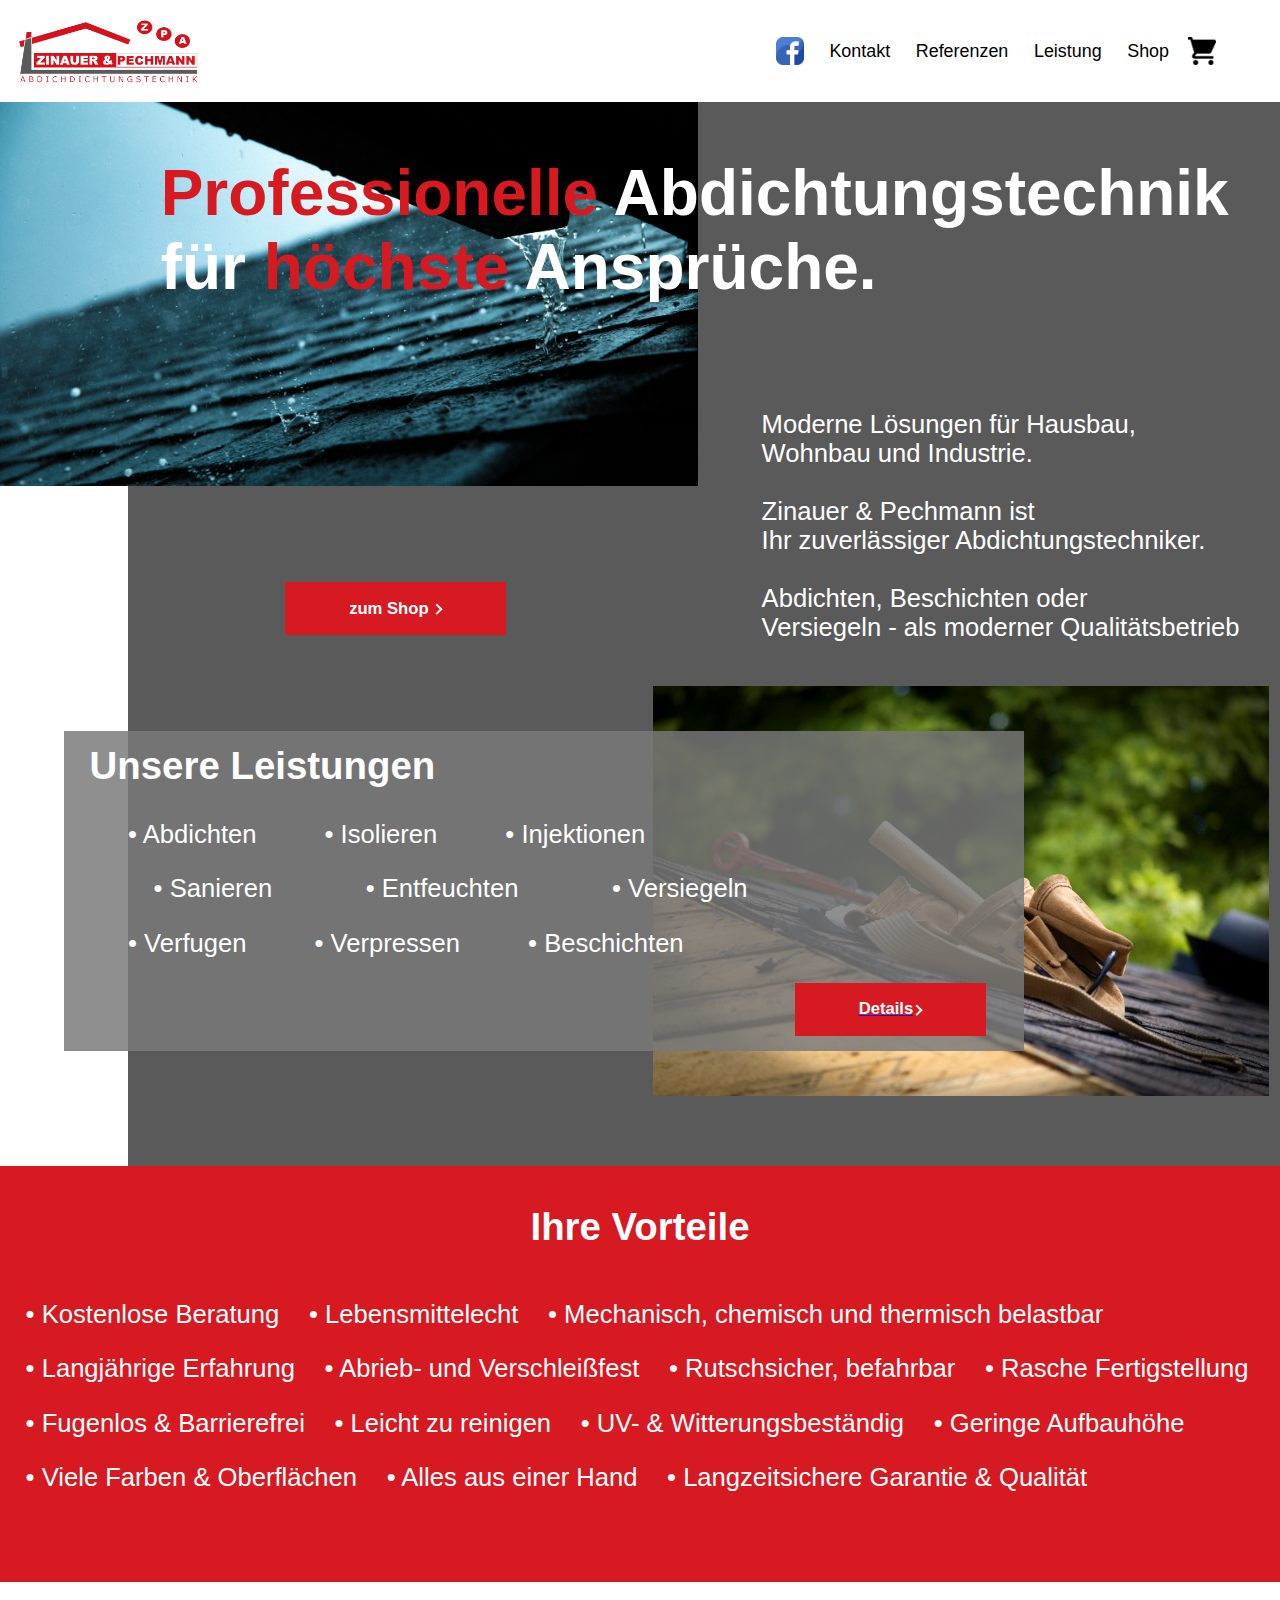
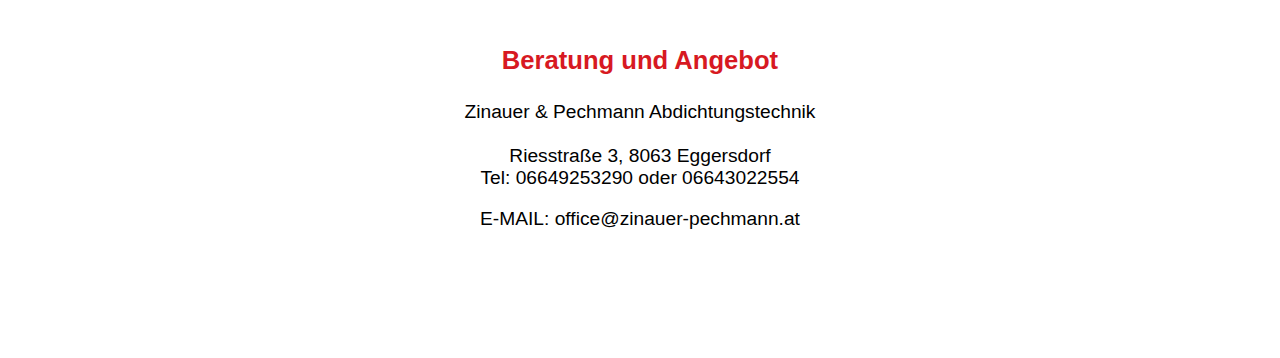
==== commit 41b9c71a: "Add files via upload" ====
--- a/index.html
+++ b/index.html
@@ -4,8 +4,9 @@
     <meta charset="UTF-8">
     <meta http-equiv="X-UA-Compatible" content="IE=edge">
     <meta name="viewport" content="width=device-width, initial-scale=1.0">
-    <link rel="stylesheet" href="style.css">
-    <title>Zinauer & Pechmann</title>
+    <link rel="stylesheet" href="index_style.css">
+    <title>Home | Zinauer & Pechmann</title>
+    <link rel="icon" type="image/x-icon" href="images/logo.png">
 </head>
 <body>
 
@@ -18,15 +19,15 @@
                 </div>    
 
                 <div class="container-menu">
-                    <b href="https://www.facebook.com/zinauerpechmann.abdichtungstechnikog.3/?paipv=0&eav=AfZH3U3bGbUvaBWXd1QP0SebT389wvMkkv2ja5LcROw9RLDt6MDsIaOsM6JJe1IjRBg&_rdr"><img class="facebook" src="images/facebook.png" alt="facebook"/></b>
+                    <a href="https://www.facebook.com/zinauerpechmann.abdichtungstechnikog.3/?paipv=0&eav=AfZH3U3bGbUvaBWXd1QP0SebT389wvMkkv2ja5LcROw9RLDt6MDsIaOsM6JJe1IjRBg&_rdr"><img class="facebook" src="images/facebook.png" alt="facebook"/></a>
                     <img class="einkaufswagen-mobile" src="images/einkaufswagen.png" alt="einkaufswagen"/>
                     <div class="dropdown">
                         <button class="dropbtn"></button>
                         <div class="container-dropdown">
                             <ul class="links">
-                                <li><a href="kontakt">Kontakt</a></li>
-                                <li><a href="referenzen">Referenzen</a></li>
-                                <li><a href="leistung">Leistung</a></li>
+                                <li><a href="kontakt.html">Kontakt</a></li>
+                                <li><a href="referenzen.html">Referenzen</a></li>
+                                <li><a href="leistungen.html">Leistung</a></li>
                                 <li><a href="shop">Shop</a></li>   
                             </ul>                   
                         </div>
@@ -54,7 +55,7 @@
         <section>
             <div class="container-description">
                 <div class="button-shop">
-                    <button onclick=""><p>zum Shop <i class="arrowRight"></i></p></button>
+                    <a href=""><button><p>zum Shop <i class="arrowRight"></i></p></button></a>
                 </div>
                 <div class="description">
                     <p>Moderne Lösungen für Hausbau, 
@@ -73,7 +74,7 @@
                     <img src="images/toolRoof.jpg" alt="toolRoof"/>
                 </div> 
                 <div class="container-unsere-leistungen">
-                    <h2>Unsere Leistungen:</h2>
+                    <h2>Unsere Leistungen</h2>
                     <div class="abdichten">
                         <li>• Abdichten</li>
                         <li>• Isolieren</li>
@@ -90,9 +91,7 @@
                         <li>• Beschichten</li>
                     </div>
                     <div class="container-button-details">
-                        <button 
-                        onclick=""><p>Details<i class="arrowRight"></i></p>
-                        </button>
+                        <a href="leistungen.html"><button><p>Details<i class="arrowRight"></i></p></button></a>
                     </div> 
                 </div>                
             </div>              
@@ -101,15 +100,21 @@
         <section>
             <div class="container-vorteile">
                 <h4>Ihre Vorteile</h4>
-                <div class="zeile1">
+                <div class="vorteile">
                     <li>• Kostenlose Beratung</li>
                     <li>• Lebensmittelecht</li>
-                    <li>• Mechanisch belastbar</li>
-                </div>
-                <div class="zeile2">
+                    <li>• Mechanisch, chemisch und thermisch belastbar</li>
                     <li>• Langjährige Erfahrung</li>
                     <li>• Abrieb- und Verschleißfest</li>
-                    <li>• Chemisch belastbar</li>
+                    <li>• Rutschsicher, befahrbar</li>
+                    <li>• Rasche Fertigstellung</li>
+                    <li>• Fugenlos & Barrierefrei</li>
+                    <li>• Leicht zu reinigen</li>
+                    <li>• UV- & Witterungsbeständig</li>
+                    <li>• Geringe Aufbauhöhe</li>
+                    <li>• Viele Farben & Oberflächen</li>
+                    <li>• Alles aus einer Hand</li>
+                    <li>• Langzeitsichere Garantie & Qualität</li>
                 </div>
             </div>
         </section>
--- a/index_style.css
+++ b/index_style.css
@@ -0,0 +1,1228 @@
+
+@media (max-width: 767px) {
+
+body {
+    background-color: white;
+    margin: 0 0 0 0;
+}    
+
+header {
+    background-color: rgb(255, 255, 255);
+    width: 100vw;
+    height: 15vw;
+}
+
+section .container-header{
+    width: 100vw;
+    height: auto;
+    background-color: rgb(255, 255, 255);
+    display: flex;
+    margin-bottom: 0%;
+}
+
+.container-logo{
+    width: 50vw;
+    height: 15vw;
+    background-color: #ffffff;
+    display: flex;
+    justify-content: left;
+    align-items: center;
+    padding-left: 1vw;
+}
+
+.logo{
+    width: 30vw;
+}
+
+.container-menu{
+    width: 50vw;
+    height: auto;
+    background-color: #ffffff;
+    display: flex;
+    justify-content: right;
+    align-items: center;
+    margin-right: 4vw;
+}
+
+.dropdown {
+    overflow: hidden;
+    display: flex;
+    justify-content: center;
+    align-items: center;
+  }
+  
+.dropbtn {
+    background-image: url(images/menu.png);
+    background-size: contain;
+    background-repeat: no-repeat;
+    border: none;
+    background-color: rgb(255, 255, 255);
+    height: 6vw;
+    width: 6vw;
+    display: flex;
+    justify-content: center;
+    align-items: center;
+}
+  
+.navbar a:hover, .dropdown:hover .dropbtn {
+    background-image: url(images/menu.png);
+}
+  
+.container-dropdown {
+    display: none;
+    position: absolute;
+    background-color: #5a5a5a70;
+    backdrop-filter: blur(15px);
+    min-width: 50vw;
+    z-index: 4;
+    margin-left: -52vw;
+    margin-top: 46vw;
+}
+
+ul.links {
+    margin: 0;
+    padding: 0;
+    color: #ffffff;
+  }
+  
+.links li {
+    padding: 2vw;
+    display: flex;
+    justify-content: center;
+}
+
+.links a{
+    text-decoration: none;
+    color: #ffffff;
+    font-weight: bold;
+    font-family:'Franklin Gothic Medium', 'Arial Narrow', Arial, sans-serif;
+}
+
+.links a[href^="shop"]{
+    text-decoration: none;
+    background-color: #D71922;
+    width: 50vw;
+    color: #ffffff;
+    font-weight: lighter;
+    font-family:'Franklin Gothic Medium', 'Arial Narrow', Arial, sans-serif;
+    display: flex;
+    justify-content: center;
+    padding: 1vw;
+}
+  
+.dropdown:hover .container-dropdown {
+    display: block;
+}
+
+.facebook{
+    float: right;
+    width: 6vw;
+    margin: 0% 4vw 0% 0%;
+}
+
+.einkaufswagen-mobile{
+    float: right;
+    width: 6vw;
+    margin: 0% 4vw 0% 0%;
+}
+.einkaufswagen-website{
+    display: none;
+}
+
+nav {
+    width: 100vw;
+    height: auto;
+    background-image: linear-gradient(to left, #5A5A5A 90vw, #ffffff 10vw);
+    padding-bottom: 0vw;
+}
+
+section .container-roof  {
+    display: flex;
+}
+
+.container-roof-image{
+    width: 100vw;
+    height: 20vw;
+    display: flex;
+}
+
+.container-roof-image img{
+    width: 130vw;
+    height: 40vw;
+    object-fit: cover;
+}
+
+.container-h1 {
+    display: flex;
+    width: 10vw;
+    justify-content: center;
+    align-items: center;
+}
+
+h1{
+    position:absolute;
+    color: #ffffff;
+    font-family:'Franklin Gothic Medium', 'Arial Narrow', Arial, sans-serif;
+    font-size: 6vw;
+    margin-left: -100vw;
+    margin-top: 20vw;
+    justify-content: center;
+    align-items: center;
+    padding-right: 0vw;
+}
+
+section .container-description{
+    margin-top: 5vw;
+    height: auto;
+    width: auto;
+}
+
+.description{
+    display: flex;
+    width: auto;
+    height: auto;
+    margin: 5vw 0px 0px 10vw;
+    padding-right: 1vw;
+    color: white;
+    text-align: right;
+    font-family:'Franklin Gothic Medium', 'Arial Narrow', Arial, sans-serif;
+    font-size: 4vw;
+    justify-content: center;
+    align-items: center;
+}
+
+.button-shop{
+    width: 100vw;
+    height: auto;
+    margin-top: 15vw;
+    display: flex;
+    justify-content: center;
+    align-items: center;
+}
+
+.button-shop button{
+    background-color: #D71922;
+    border: none;
+    color: white;
+    text-align: center;
+    text-decoration: none;
+    display: inline-block;
+    font-size: 3vw;
+    font-weight: bold;
+    margin: 10vw 0px 0px 5vw;
+    padding: 0vh 5vw;
+    cursor: pointer;
+}
+
+.arrowRight{
+    border: solid rgb(255, 255, 255);
+    border-width: 0 0.2vw 0.2vw 0;
+    display: inline-block;
+    font-weight: bold;
+    padding: 0.8vw 0px 0.2vw 1vw;
+    margin-left: 1vw;
+    transform: rotate(-45deg);
+}
+
+section .container-leistungen{
+    width: 100vw;
+    height: 60vw;
+    display: flex;
+    align-items: center;   
+}
+
+section .container-tool-image{
+    width: 50vw;
+    height: auto;
+    display: flex;
+    align-items: center;
+    display: none;
+}
+
+.container-tool-image img{
+    width: 100vw;
+    height: 45vw;
+    object-fit: cover;
+    margin-top: 0vw;
+    margin-left: 32vw;
+    display: none;    
+}
+
+.container-unsere-leistungen{
+    background-color: #797979e3;
+    width: 100vw;
+    height: 45vw;
+    margin-top: 0vw;
+}
+
+h2{
+    color: #ffffff;
+    font-weight: normal;
+    font-size: 5vw;
+    font-weight: bold;
+    font-family:'Franklin Gothic Medium', 'Arial Narrow', Arial, sans-serif;
+    width: 60vw;
+    height: auto;
+    margin-top: 1vw;
+    padding-left: 2vw;
+}
+
+.abdichten{
+    margin: 1vw 0% 0% 0%;
+}
+
+.abdichten li{
+    display: inline;
+    color: #ffffff;
+    font-weight: normal;
+    font-family:'Franklin Gothic Medium', 'Arial Narrow', Arial, sans-serif;
+    font-size: 4vw;
+    padding: 0px 0px 0px 0px;
+    margin: 0% 0% 0% 0%;
+    margin-left: 5vw;
+}
+
+.sanieren{
+    margin: 2vw 0% 0% 0%;
+}
+
+.sanieren li{
+    display: inline;
+    color: #ffffff;
+    font-weight: normal;
+    font-family:'Franklin Gothic Medium', 'Arial Narrow', Arial, sans-serif;
+    font-size: 4vw;
+    padding: 0px 0px 0px 0px;
+    margin: 0% 0% 0% 0%;
+    margin-left: 7vw;
+}
+
+.verfugen{
+    margin: 2vw 0% 0% 0%;
+}
+
+.verfugen li{
+    display: inline;
+    color: #ffffff;
+    font-weight: normal;
+    font-family:'Franklin Gothic Medium', 'Arial Narrow', Arial, sans-serif;
+    font-size: 4vw;
+    padding: 0px 0px 0px 0px;
+    margin: 0% 0% 0% 0%;
+    margin-left: 5vw;
+}
+
+.container-button-details {
+    height: 4vw;
+    justify-content: right;
+    align-items: center;
+    display: flex;
+    padding: 0px 1vw;
+}
+
+.container-button-details button{
+    background-color: #D71922;
+    border: none;
+    color: white;
+    text-align: center;
+    text-decoration: none;
+    display: inline-block;
+    font-size: 3vw;
+    font-weight: bold;
+    margin: 14vw 0px 0px 0vw;
+    margin-right: 6vw;
+    padding: 0vh 8vw;
+    cursor: pointer;
+}
+
+.container-vorteile{
+    background-color: #D71922;
+    width: 100vw;
+    height: auto;
+    margin-bottom: 2vw;
+    padding-bottom: 5vw;
+
+}
+
+h4{
+    color: #ffffff;
+    font-size: 5vw;
+    font-family:'Franklin Gothic Medium', 'Arial Narrow', Arial, sans-serif;
+    text-align: center;
+    padding-top: 3vw;
+}
+
+.vorteile li{
+    display:inline-block;
+    color: #ffffff;
+    font-weight: normal;
+    font-family:'Franklin Gothic Medium', 'Arial Narrow', Arial, sans-serif;
+    font-size: 4vw;
+    padding: 0px 0vw 2vw 0px;
+    margin: 0% 0% 0% 0%;
+    margin-left: 2vw;
+}
+
+footer{
+    height: 3vw;
+    width: 100vw;
+    margin-bottom: 10vw;
+}
+
+.container-beratung h3{
+    font-size: 5vw;
+    align-items: center;
+    justify-content: center;
+    display: flex;
+    color: #D71922;
+    font-family:'Franklin Gothic Medium', 'Arial Narrow', Arial, sans-serif;
+}
+
+.container-beratung p{
+    font-size: 4vw;
+    text-align: center;
+    align-items: center;
+    justify-content: center;
+    display: flex;
+    color: #000000;
+    font-family:'Franklin Gothic Medium', 'Arial Narrow', Arial, sans-serif;
+}
+
+.container-beratung a{
+    text-decoration: none;
+    background-color: #ffffff;
+    width: 100vw;
+    color: #000000;
+    font-weight: lighter;
+    font-family:'Franklin Gothic Medium', 'Arial Narrow', Arial, sans-serif;
+    display: flex;
+    justify-content: center;
+    padding-bottom: 2vw;
+}
+
+}
+
+
+
+
+
+
+
+
+
+@media (min-width: 768px) and (max-width: 1023px) {
+
+    body {
+        background-color: white;
+        margin: 0 0 0 0;
+    }    
+    
+    header {
+        background-color: rgb(255, 255, 255);
+        width: 100vw;
+        height: auto;
+    }
+    
+    section .container-header{
+        width: 100vw;
+        height: auto;
+        background-color: rgb(13, 22, 104);
+        display: flex;
+        margin-bottom: 0%;
+    }
+    
+    .container-logo{
+        width: 50vw;
+        height: 8vw;
+        background-color: #ffffff;
+        display: flex;
+        justify-content: left;
+        align-items: center;
+        padding-left: 1vw;
+    }
+    
+    .logo{
+        width: 15vw;
+    }
+    
+    .container-menu{
+        width: 50vw;
+        height: auto;
+        background-color: #ffffff;
+        display: flex;
+        justify-content: right;
+        align-items: center;
+        padding-right: 5vw;
+        
+    }
+
+      
+    .dropbtn {
+        display: none;
+    }
+
+    .dropdown{
+        width: 30vw;
+        height: auto;
+        background-color: #ffffff;
+        display: flex;
+        text-align: left;
+        justify-content: left;
+    }
+      
+    .container-dropdown {
+        width: 30vw;
+        height: auto;
+        background-color: #ffffff;
+        display: flex;
+        text-align: left;
+        justify-content: left;
+    }
+
+    ul.links{
+        width: 100vw;
+        padding: 0%;
+        padding-left: 0%;
+    }
+
+    ul li {
+        float: left;
+        display: flex;
+        text-align: left;
+        justify-content: left;
+        padding-left: 0%;
+        padding: 0%;
+    }
+      
+    .links li {
+        float: left;
+        display: flex;
+        text-align: left;
+        justify-content: left;
+        padding-left: 2vw;
+    }
+    
+    .links a{
+        color: #000000;
+        font-weight: lighter;
+        font-size: 1.4vw;
+        font-family:'Franklin Gothic Medium', 'Arial Narrow', Arial, sans-serif;
+        text-align: left;
+        justify-content: left;
+        display: flex;
+        text-decoration: none;
+    }
+
+    .links a:hover{
+        color: #D71922;
+    }
+
+    .container-menu b{
+        width: 5vw
+    }
+    
+    .facebook{
+        float: right;
+        display: flex;
+        background-color: white;
+        width: 2.2vw;
+        margin: 0% 0% 0% 0%;
+    }
+    
+    .einkaufswagen-mobile{
+        display: none;
+    }
+
+    .einkaufswagen-website{
+        float: right;
+        width: 2.2vw;
+        margin: 0% 0% 0% 0%;
+        background-color: white;
+    }
+    
+    nav {
+        width: 100vw;
+        height: 100vw;
+        background-image: linear-gradient(to left, #5A5A5A 90vw, #ffffff 10vw);
+        padding-bottom: 5vw;
+    }
+    
+    section .container-roof  {
+        display: flex;
+    }
+    
+    .container-roof-image{
+        width: 60vw;
+        height: 20vw;
+        display: flex;
+    }
+    
+    .container-roof-image img{
+        width: 100%;
+        height: 30vw;
+        object-fit: cover;
+    }
+    
+    .container-h1 {
+        display: flex;
+        width: 50vw;
+        justify-content: center;
+        align-items: center;
+    }
+    
+    h1{
+        position:absolute;
+        color: #ffffff;
+        font-family:'Franklin Gothic Medium', 'Arial Narrow', Arial, sans-serif;
+        font-size: 5vw;
+        margin-left: -45vw;
+        justify-content: center;
+        align-items: center;
+        padding-right: 1vw;
+    }
+    
+    section .container-description{
+        margin-top: 5vw;
+        display: flex;
+        justify-content: center;
+        align-items: center;
+        height: auto;
+        width: auto;
+    }
+    
+    .description{
+        display: flex;
+        width: 200vw;
+        height: auto;
+        margin: -3vw 0px 0px 20vw;
+        padding-right: 1vw;
+        color: white;
+        text-align: left;
+        font-family:'Franklin Gothic Medium', 'Arial Narrow', Arial, sans-serif;
+        font-size: 2vw;
+        justify-content: left;
+        align-items: center;
+    }
+    
+    .button-shop{
+        width: 200vw;
+        height: auto;
+        justify-content: right;
+        align-items: center;
+        display: flex;
+    }
+    
+    .button-shop button{
+        background-color: #D71922;
+        border: none;
+        color: white;
+        text-align: center;
+        text-decoration: none;
+        display: inline-block;
+        font-size: 1.3vw;
+        font-weight: bold;
+        margin: 10vw 0px 0px 5vw;
+        padding: 0vh 5vw;
+        cursor: pointer;
+    }
+    
+    .arrowRight{
+        border: solid rgb(255, 255, 255);
+        border-width: 0 0.2vw 0.2vw 0;
+        display: inline-block;
+        font-weight: bold;
+        padding: 0.2vw 0px 0.3vw 0.5vw;
+        transform: rotate(-45deg);
+    }
+    
+    section .container-leistungen{
+        width: 100vw;
+        height: 35vw;
+        display: flex;
+        align-items: center;   
+    }
+    
+    section .container-tool-image{
+        width: 50vw;
+        height: auto;
+        display: flex;
+        align-items: center;
+    }
+    
+    .container-tool-image img{
+        width: 1000vw;
+        height: 32vw;
+        object-fit: cover;
+        margin-top: 0vw;
+        margin-left: 51vw;
+        
+    }
+    
+    .container-unsere-leistungen{
+        background-color: #797979d5;
+        width: 75vw;
+        height: 25vw;
+        margin-top: 0vw;
+        margin-left: -45vw;
+    }
+    
+    h2{
+        color: #ffffff;
+        font-weight: normal;
+        font-size: 3vw;
+        font-weight: bold;
+        font-family:'Franklin Gothic Medium', 'Arial Narrow', Arial, sans-serif;
+        width: 60vw;
+        height: auto;
+        margin-top: 1vw;
+        padding-left: 2vw;
+    }
+    
+    .abdichten{
+        margin: 1vw 0% 0% 0%;
+    }
+    
+    .abdichten li{
+        display: inline;
+        color: #ffffff;
+        font-weight: normal;
+        font-family:'Franklin Gothic Medium', 'Arial Narrow', Arial, sans-serif;
+        font-size: 2vw;
+        padding: 0px 0px 0px 0px;
+        margin: 0% 0% 0% 0%;
+        margin-left: 5vw;
+    }
+    
+    .sanieren{
+        margin: 2vw 0% 0% 0%;
+    }
+    
+    .sanieren li{
+        display: inline;
+        color: #ffffff;
+        font-weight: normal;
+        font-family:'Franklin Gothic Medium', 'Arial Narrow', Arial, sans-serif;
+        font-size: 2vw;
+        padding: 0px 0px 0px 0px;
+        margin: 0% 0% 0% 0%;
+        margin-left: 7vw;
+    }
+    
+    .verfugen{
+        margin: 2vw 0% 0% 0%;
+    }
+    
+    .verfugen li{
+        display: inline;
+        color: #ffffff;
+        font-weight: normal;
+        font-family:'Franklin Gothic Medium', 'Arial Narrow', Arial, sans-serif;
+        font-size: 2vw;
+        padding: 0px 0px 0px 0px;
+        margin: 0% 0% 0% 0%;
+        margin-left: 5vw;
+    }
+    
+    .container-button-details {
+        height: 4vw;
+        justify-content: right;
+        align-items: center;
+        display: flex;
+        padding: 0px 1vw;
+    }
+    
+    .container-button-details button{
+        background-color: #D71922;
+        display: flex;
+        border: none;
+        color: white;
+        font-size: 1.3vw;
+        font-weight: bold;
+        font-family:'Franklin Gothic Medium', 'Arial Narrow', Arial, sans-serif;
+        margin: 4vw 0px 0px 0vw;
+        margin-right: 2vw;
+        padding: 0vh 5vw;
+        align-items: center;
+        cursor: pointer;
+    }
+    
+    .container-vorteile{
+        background-color: #D71922;
+        width: 100vw;
+        height: auto;
+        margin-bottom: 2vw;
+        padding-bottom: 5vw;
+    
+    }
+    
+    h4{
+        color: #ffffff;
+        font-size: 3vw;
+        font-family:'Franklin Gothic Medium', 'Arial Narrow', Arial, sans-serif;
+        text-align: center;
+        padding-top: 3vw;
+    }
+    
+    .vorteile li{
+        display:inline-block;
+        color: #ffffff;
+        font-weight: normal;
+        font-family:'Franklin Gothic Medium', 'Arial Narrow', Arial, sans-serif;
+        font-size: 2vw;
+        padding: 0px 0vw 2vw 0px;
+        margin: 0% 0% 0% 0%;
+        margin-left: 2vw;
+    }
+
+    footer{
+        height: auto;
+        width: 100vw;
+        margin-bottom: 10vw;
+        margin-top: 15vw;
+    }
+    
+    
+    .container-beratung h3{
+        font-size: 3vw;
+        align-items: center;
+        justify-content: center;
+        display: flex;
+        color: #D71922;
+        font-family:'Franklin Gothic Medium', 'Arial Narrow', Arial, sans-serif;
+    }
+    
+    .container-beratung p{
+        font-size: 2vw;
+        text-align: center;
+        align-items: center;
+        justify-content: center;
+        display: flex;
+        color: #000000;
+        font-family:'Franklin Gothic Medium', 'Arial Narrow', Arial, sans-serif;
+    }
+    
+    .container-beratung a{
+        text-decoration: none;
+        background-color: #ffffff;
+        width: 100vw;
+        color: #000000;
+        font-weight: lighter;
+        font-family:'Franklin Gothic Medium', 'Arial Narrow', Arial, sans-serif;
+        display: flex;
+        justify-content: center;
+    }
+
+}
+
+
+
+
+
+
+
+
+
+
+
+
+@media (min-width: 1024px){
+
+    body {
+        background-color: white;
+        margin: 0 0 0 0;
+    }    
+    
+    header {
+        background-color: rgb(255, 255, 255);
+        width: 100vw;
+        height: auto;
+    }
+    
+    section .container-header{
+        width: 100vw;
+        height: auto;
+        background-color: rgb(13, 22, 104);
+        display: flex;
+        margin-bottom: 0%;
+    }
+    
+    .container-logo{
+        width: 50vw;
+        height: 8vw;
+        background-color: #ffffff;
+        display: flex;
+        justify-content: left;
+        align-items: center;
+        padding-left: 1vw;
+    }
+    
+    .logo{
+        width: 15vw;
+    }
+    
+    .container-menu{
+        width: 50vw;
+        height: auto;
+        background-color: #ffffff;
+        display: flex;
+        justify-content: right;
+        align-items: center;
+        padding-right: 5vw;
+        
+    }
+
+      
+    .dropbtn {
+        display: none;
+    }
+
+    .dropdown{
+        width: 30vw;
+        height: auto;
+        background-color: #ffffff;
+        display: flex;
+        text-align: left;
+        justify-content: left;
+    }
+      
+    .container-dropdown {
+        width: 30vw;
+        height: auto;
+        background-color: #ffffff;
+        display: flex;
+        text-align: left;
+        justify-content: left;
+    }
+
+    ul.links{
+        width: 100vw;
+        padding: 0%;
+        padding-left: 0%;
+    }
+
+    ul li {
+        float: left;
+        display: flex;
+        text-align: left;
+        justify-content: left;
+        padding-left: 0%;
+        padding: 0%;
+    }
+      
+    .links li {
+        float: left;
+        display: flex;
+        text-align: left;
+        justify-content: left;
+        padding-left: 2vw;
+    }
+    
+    .links a{
+        color: #000000;
+        font-weight: lighter;
+        font-size: 1.4vw;
+        font-family:'Franklin Gothic Medium', 'Arial Narrow', Arial, sans-serif;
+        text-align: left;
+        justify-content: left;
+        display: flex;
+        text-decoration: none;
+    }
+
+    .links a:hover{
+        color: #D71922;
+    }
+
+    .container-menu b{
+        width: 5vw
+    }
+    
+    .facebook{
+        float: right;
+        display: flex;
+        background-color: white;
+        width: 2.2vw;
+        margin: 0% 0% 0% 0%;
+    }
+    
+    .einkaufswagen-mobile{
+        display: none;
+    }
+
+    .einkaufswagen-website{
+        float: right;
+        width: 2.2vw;
+        margin: 0% 0% 0% 0%;
+        background-color: white;
+    }
+    
+    nav {
+        width: 100vw;
+        height: auto;
+        background-image: linear-gradient(to left, #5A5A5A 90vw, #ffffff 10vw);
+        padding-bottom: 0vw;
+    }
+    
+    section .container-roof  {
+        display: flex;
+    }
+    
+    .container-roof-image{
+        width: 60vw;
+        height: 20vw;
+        display: flex;
+    }
+    
+    .container-roof-image img{
+        width: 100%;
+        height: 30vw;
+        object-fit: cover;
+    }
+    
+    .container-h1 {
+        display: flex;
+        width: 50vw;
+        justify-content: center;
+        align-items: center;
+    }
+    
+    h1{
+        position:absolute;
+        color: #ffffff;
+        font-family:'Franklin Gothic Medium', 'Arial Narrow', Arial, sans-serif;
+        font-size: 5vw;
+        margin-left: -45vw;
+        justify-content: center;
+        align-items: center;
+        padding-right: 1vw;
+    }
+    
+    section .container-description{
+        margin-top: 5vw;
+        display: flex;
+        justify-content: center;
+        align-items: center;
+        height: auto;
+        width: auto;
+    }
+    
+    .description{
+        display: flex;
+        width: 200vw;
+        height: auto;
+        margin: -3vw 0px 0px 20vw;
+        padding-right: 1vw;
+        color: white;
+        text-align: left;
+        font-family:'Franklin Gothic Medium', 'Arial Narrow', Arial, sans-serif;
+        font-size: 2vw;
+        justify-content: left;
+        align-items: center;
+    }
+    
+    .button-shop{
+        width: 200vw;
+        height: auto;
+        justify-content: right;
+        align-items: center;
+        display: flex;
+    }
+    
+    .button-shop button{
+        background-color: #D71922;
+        border: none;
+        color: white;
+        text-align: center;
+        text-decoration: none;
+        display: inline-block;
+        font-size: 1.3vw;
+        font-weight: bold;
+        margin: 10vw 0px 0px 5vw;
+        padding: 0vh 5vw;
+        cursor: pointer;
+    }
+    
+    .arrowRight{
+        border: solid rgb(255, 255, 255);
+        border-width: 0 0.2vw 0.2vw 0;
+        display: inline-block;
+        font-weight: bold;
+        padding: 0.2vw 0px 0.3vw 0.5vw;
+        transform: rotate(-45deg);
+    }
+    
+    section .container-leistungen{
+        width: 100vw;
+        height: 35vw;
+        display: flex;
+        align-items: center;   
+    }
+    
+    section .container-tool-image{
+        width: 50vw;
+        height: auto;
+        display: flex;
+        align-items: center;
+    }
+    
+    .container-tool-image img{
+        width: 1000vw;
+        height: 32vw;
+        object-fit: cover;
+        margin-top: 0vw;
+        margin-left: 51vw;
+        
+    }
+    
+    .container-unsere-leistungen{
+        background-color: #797979d5;
+        width: 75vw;
+        height: 25vw;
+        margin-top: 0vw;
+        margin-left: -45vw;
+    }
+    
+    h2{
+        color: #ffffff;
+        font-weight: normal;
+        font-size: 3vw;
+        font-weight: bold;
+        font-family:'Franklin Gothic Medium', 'Arial Narrow', Arial, sans-serif;
+        width: 60vw;
+        height: auto;
+        margin-top: 1vw;
+        padding-left: 2vw;
+    }
+    
+    .abdichten{
+        margin: 1vw 0% 0% 0%;
+    }
+    
+    .abdichten li{
+        display: inline;
+        color: #ffffff;
+        font-weight: normal;
+        font-family:'Franklin Gothic Medium', 'Arial Narrow', Arial, sans-serif;
+        font-size: 2vw;
+        padding: 0px 0px 0px 0px;
+        margin: 0% 0% 0% 0%;
+        margin-left: 5vw;
+    }
+    
+    .sanieren{
+        margin: 2vw 0% 0% 0%;
+    }
+    
+    .sanieren li{
+        display: inline;
+        color: #ffffff;
+        font-weight: normal;
+        font-family:'Franklin Gothic Medium', 'Arial Narrow', Arial, sans-serif;
+        font-size: 2vw;
+        padding: 0px 0px 0px 0px;
+        margin: 0% 0% 0% 0%;
+        margin-left: 7vw;
+    }
+    
+    .verfugen{
+        margin: 2vw 0% 0% 0%;
+    }
+    
+    .verfugen li{
+        display: inline;
+        color: #ffffff;
+        font-weight: normal;
+        font-family:'Franklin Gothic Medium', 'Arial Narrow', Arial, sans-serif;
+        font-size: 2vw;
+        padding: 0px 0px 0px 0px;
+        margin: 0% 0% 0% 0%;
+        margin-left: 5vw;
+    }
+    
+    .container-button-details {
+        height: 4vw;
+        justify-content: right;
+        align-items: center;
+        display: flex;
+        padding: 0px 1vw;
+    }
+    
+    .container-button-details button{
+        background-color: #D71922;
+        display: flex;
+        border: none;
+        color: white;
+        font-size: 1.3vw;
+        font-weight: bold;
+        font-family:'Franklin Gothic Medium', 'Arial Narrow', Arial, sans-serif;
+        margin: 4vw 0px 0px 0vw;
+        margin-right: 2vw;
+        padding: 0vh 5vw;
+        align-items: center;
+        cursor: pointer;
+    }
+
+    .container-vorteile{
+        background-color: #D71922;
+        width: 100vw;
+        height: auto;
+        margin-bottom: 2vw;
+        padding-bottom: 5vw;
+    
+    }
+    
+    h4{
+        color: #ffffff;
+        font-size: 3vw;
+        font-family:'Franklin Gothic Medium', 'Arial Narrow', Arial, sans-serif;
+        text-align: center;
+        padding-top: 3vw;
+    }
+    
+    .vorteile li{
+        display:inline-block;
+        color: #ffffff;
+        font-weight: normal;
+        font-family:'Franklin Gothic Medium', 'Arial Narrow', Arial, sans-serif;
+        font-size: 2vw;
+        padding: 0px 0vw 2vw 0vw;
+        margin: 0% 0% 0% 0%;
+        margin-left: 2vw;
+    }
+
+    footer{
+        height: auto;
+        width: 100vw;
+        margin-bottom: 10vw;
+        margin-top: 5vw;
+    }
+    
+    .container-beratung h3{
+        font-size: 2vw;
+        align-items: center;
+        justify-content: center;
+        display: flex;
+        color: #D71922;
+        font-family:'Franklin Gothic Medium', 'Arial Narrow', Arial, sans-serif;
+    }
+
+    .container-beratung p{
+        font-size: 1.5vw;
+        text-align: center;
+        align-items: center;
+        justify-content: center;
+        display: flex;
+        color: #000000;
+        font-family:'Franklin Gothic Medium', 'Arial Narrow', Arial, sans-serif;
+    }
+    
+    .container-beratung a{
+        text-decoration: none;
+        background-color: #ffffff;
+        width: 100vw;
+        color: #000000;
+        font-weight: lighter;
+        font-family:'Franklin Gothic Medium', 'Arial Narrow', Arial, sans-serif;
+        display: flex;
+        justify-content: center;
+    }
+}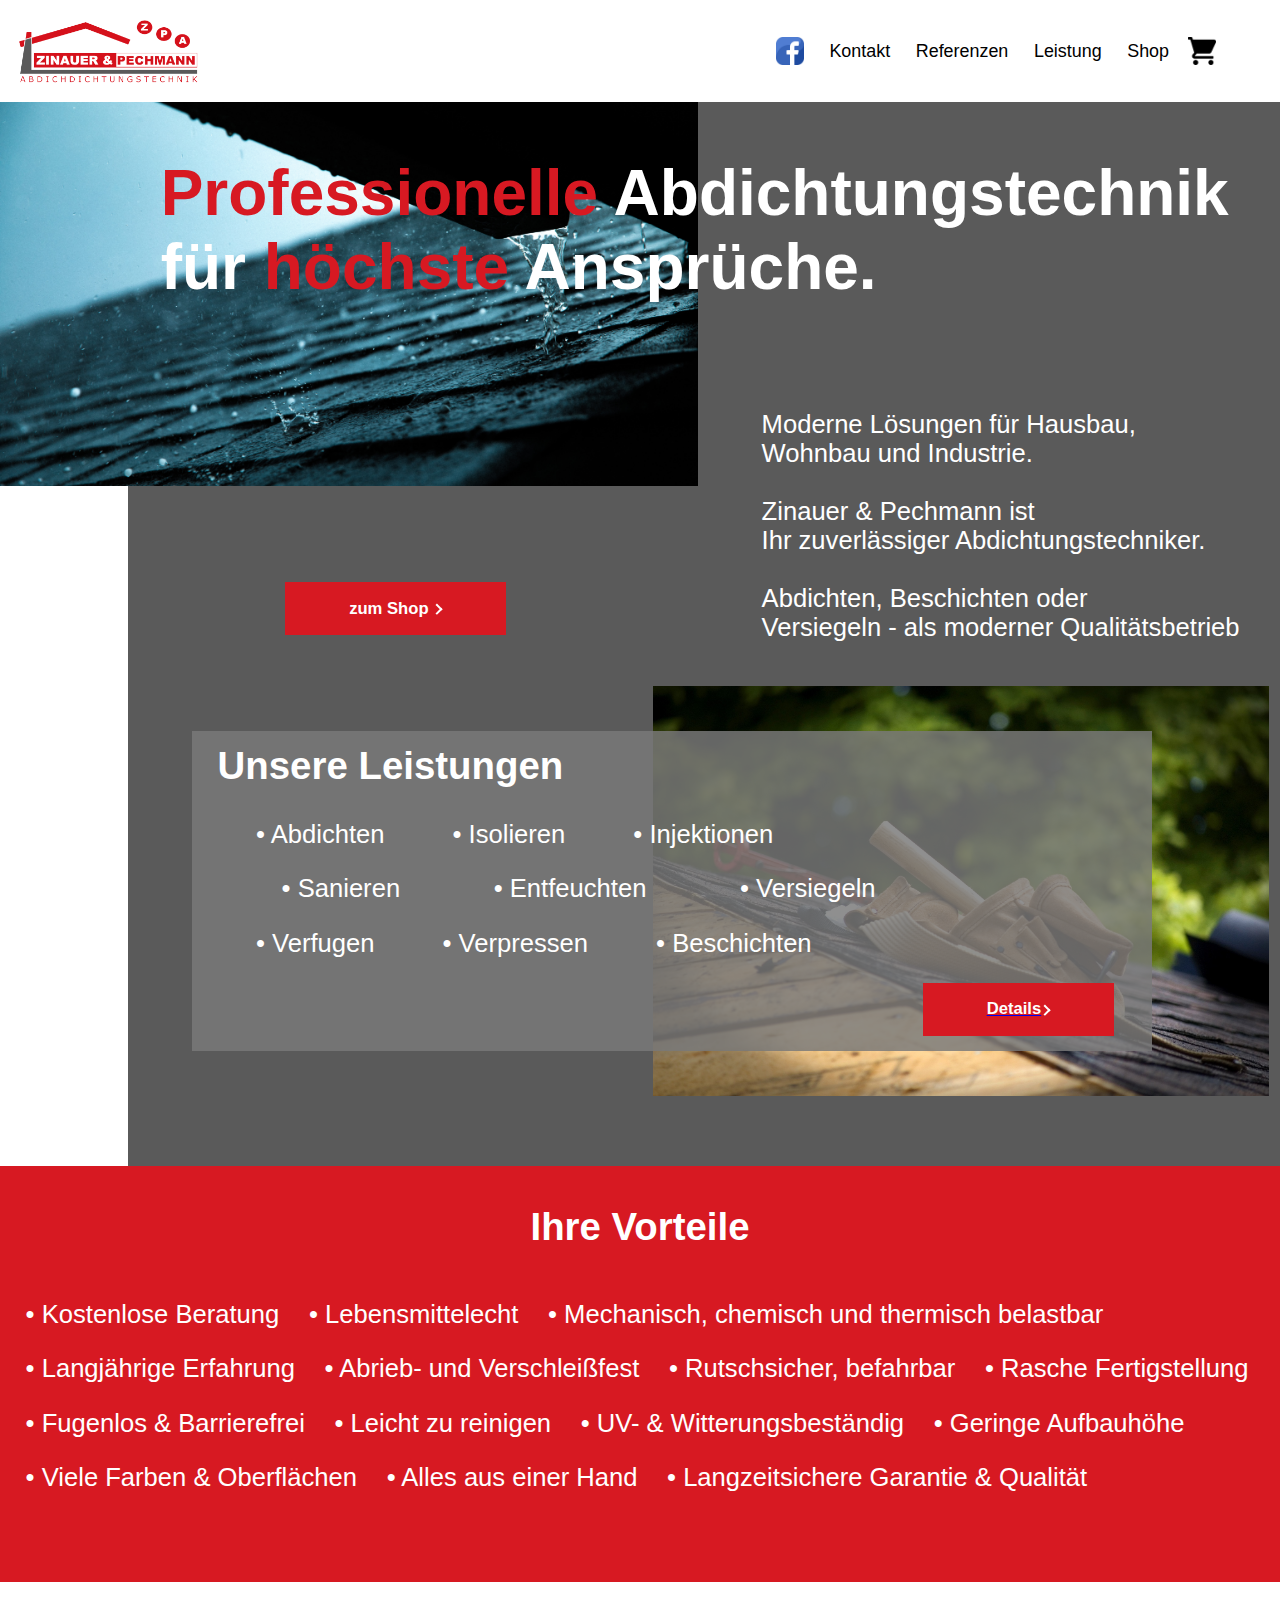
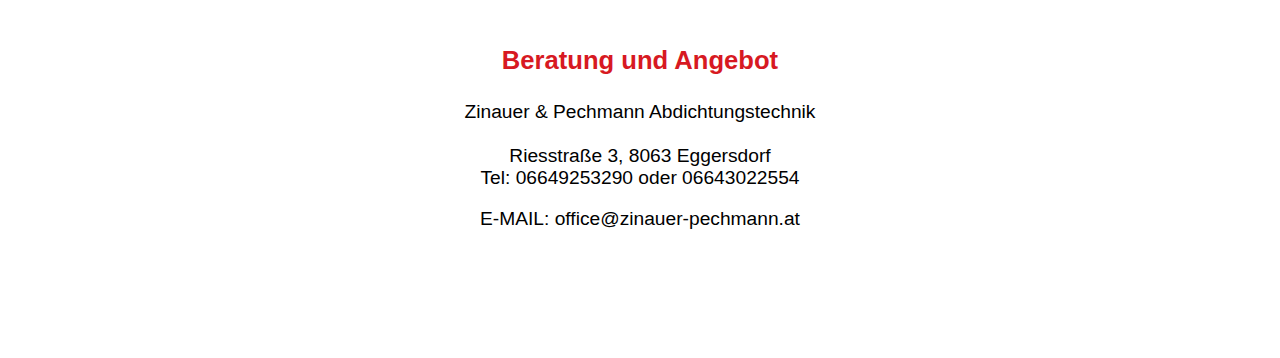
==== commit 8371ef41: "Add files via upload" ====
--- a/index.html
+++ b/index.html
@@ -28,7 +28,7 @@
                                 <li><a href="kontakt.html">Kontakt</a></li>
                                 <li><a href="referenzen.html">Referenzen</a></li>
                                 <li><a href="leistungen.html">Leistung</a></li>
-                                <li><a href="shop">Shop</a></li>   
+                                <li><a href="shop.html">Shop</a></li>   
                             </ul>                   
                         </div>
                     </div>
--- a/index_style.css
+++ b/index_style.css
@@ -72,7 +72,7 @@
     display: none;
     position: absolute;
     background-color: #5a5a5a70;
-    backdrop-filter: blur(15px);
+    backdrop-filter: blur(2px);
     min-width: 50vw;
     z-index: 4;
     margin-left: -52vw;
@@ -103,7 +103,7 @@
     background-color: #D71922;
     width: 50vw;
     color: #ffffff;
-    font-weight: lighter;
+    font-weight: bold;
     font-family:'Franklin Gothic Medium', 'Arial Narrow', Arial, sans-serif;
     display: flex;
     justify-content: center;
@@ -1058,14 +1058,14 @@
     }
     
     section .container-tool-image{
-        width: 50vw;
+        width: 60vw;
         height: auto;
         display: flex;
         align-items: center;
     }
     
     .container-tool-image img{
-        width: 1000vw;
+        width: 60vw;
         height: 32vw;
         object-fit: cover;
         margin-top: 0vw;
